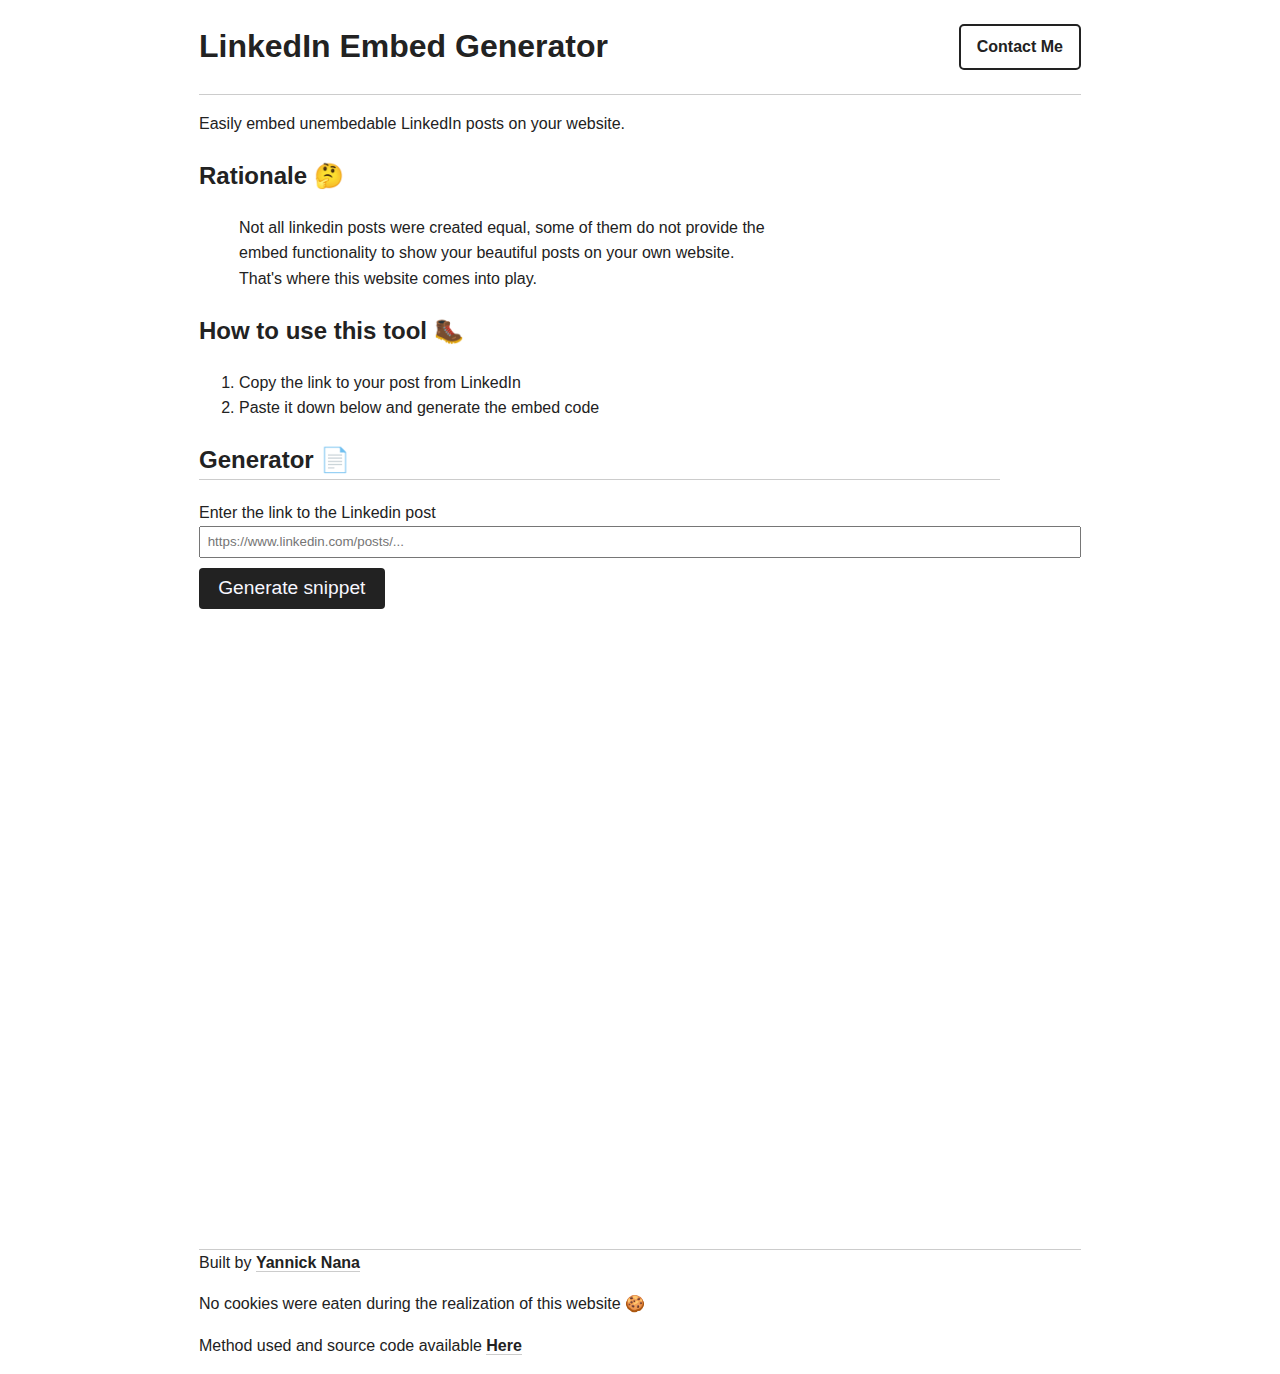
==== index.html @ 35b77dbe "feat: self host fonts" ====
<!DOCTYPE html><html lang="en"><head>
  <meta charset="UTF-8">
  <meta http-equiv="X-UA-Compatible" content="IE=edge">
  <meta name="viewport" content="width=device-width, initial-scale=1.0">
  <title>LinkedIn Embed Generator</title>
  <link rel="manifest" href="manifest.json">
  <meta name="description" content="Easily embed LinkedIn posts on your websites">
  


  <meta property="og:image" content="https://linkedin-embed.netlify.app/images/thumbnail.png">
  <meta property="og:type" content="website">
  <meta property="og:url" content="https://linkedin-embed.netlify.app">
  <meta property="og:title" content="LinkeIn Embed Generator">
  <meta property="og:description" content="Easily embed LinkedIn posts on your websites">
  <!-- Twitter _ Image size: 1200x630 -->
  <meta name="twitter:image" content="https://linkedin-embed.netlify.app/images/thumbnail.png">
  <meta name="twitter:card" content="summary_large_image">
  <meta name="twitter:site" content="@nelioyann">
  <meta name="twitter:creator" content="@nelioyann">
  <meta name="twitter:text:title" content="LinkeIn Embed Generator">

  <link rel="stylesheet" href="styles/main.css">
<link rel="icon" type="image/png" sizes="196x196" href="images/icons/favicon-196.png">

<link rel="apple-touch-icon" href="images/icons/apple-icon-180.png">

<meta name="apple-mobile-web-app-capable" content="yes">

<link rel="apple-touch-startup-image" href="images/icons/apple-splash-2048-2732.jpg" media="(device-width: 1024px) and (device-height: 1366px) and (-webkit-device-pixel-ratio: 2) and (orientation: portrait)">
<link rel="apple-touch-startup-image" href="images/icons/apple-splash-2732-2048.jpg" media="(device-width: 1024px) and (device-height: 1366px) and (-webkit-device-pixel-ratio: 2) and (orientation: landscape)">
<link rel="apple-touch-startup-image" href="images/icons/apple-splash-1668-2388.jpg" media="(device-width: 834px) and (device-height: 1194px) and (-webkit-device-pixel-ratio: 2) and (orientation: portrait)">
<link rel="apple-touch-startup-image" href="images/icons/apple-splash-2388-1668.jpg" media="(device-width: 834px) and (device-height: 1194px) and (-webkit-device-pixel-ratio: 2) and (orientation: landscape)">
<link rel="apple-touch-startup-image" href="images/icons/apple-splash-1536-2048.jpg" media="(device-width: 768px) and (device-height: 1024px) and (-webkit-device-pixel-ratio: 2) and (orientation: portrait)">
<link rel="apple-touch-startup-image" href="images/icons/apple-splash-2048-1536.jpg" media="(device-width: 768px) and (device-height: 1024px) and (-webkit-device-pixel-ratio: 2) and (orientation: landscape)">
<link rel="apple-touch-startup-image" href="images/icons/apple-splash-1668-2224.jpg" media="(device-width: 834px) and (device-height: 1112px) and (-webkit-device-pixel-ratio: 2) and (orientation: portrait)">
<link rel="apple-touch-startup-image" href="images/icons/apple-splash-2224-1668.jpg" media="(device-width: 834px) and (device-height: 1112px) and (-webkit-device-pixel-ratio: 2) and (orientation: landscape)">
<link rel="apple-touch-startup-image" href="images/icons/apple-splash-1620-2160.jpg" media="(device-width: 810px) and (device-height: 1080px) and (-webkit-device-pixel-ratio: 2) and (orientation: portrait)">
<link rel="apple-touch-startup-image" href="images/icons/apple-splash-2160-1620.jpg" media="(device-width: 810px) and (device-height: 1080px) and (-webkit-device-pixel-ratio: 2) and (orientation: landscape)">
<link rel="apple-touch-startup-image" href="images/icons/apple-splash-1284-2778.jpg" media="(device-width: 428px) and (device-height: 926px) and (-webkit-device-pixel-ratio: 3) and (orientation: portrait)">
<link rel="apple-touch-startup-image" href="images/icons/apple-splash-2778-1284.jpg" media="(device-width: 428px) and (device-height: 926px) and (-webkit-device-pixel-ratio: 3) and (orientation: landscape)">
<link rel="apple-touch-startup-image" href="images/icons/apple-splash-1170-2532.jpg" media="(device-width: 390px) and (device-height: 844px) and (-webkit-device-pixel-ratio: 3) and (orientation: portrait)">
<link rel="apple-touch-startup-image" href="images/icons/apple-splash-2532-1170.jpg" media="(device-width: 390px) and (device-height: 844px) and (-webkit-device-pixel-ratio: 3) and (orientation: landscape)">
<link rel="apple-touch-startup-image" href="images/icons/apple-splash-1125-2436.jpg" media="(device-width: 375px) and (device-height: 812px) and (-webkit-device-pixel-ratio: 3) and (orientation: portrait)">
<link rel="apple-touch-startup-image" href="images/icons/apple-splash-2436-1125.jpg" media="(device-width: 375px) and (device-height: 812px) and (-webkit-device-pixel-ratio: 3) and (orientation: landscape)">
<link rel="apple-touch-startup-image" href="images/icons/apple-splash-1242-2688.jpg" media="(device-width: 414px) and (device-height: 896px) and (-webkit-device-pixel-ratio: 3) and (orientation: portrait)">
<link rel="apple-touch-startup-image" href="images/icons/apple-splash-2688-1242.jpg" media="(device-width: 414px) and (device-height: 896px) and (-webkit-device-pixel-ratio: 3) and (orientation: landscape)">
<link rel="apple-touch-startup-image" href="images/icons/apple-splash-828-1792.jpg" media="(device-width: 414px) and (device-height: 896px) and (-webkit-device-pixel-ratio: 2) and (orientation: portrait)">
<link rel="apple-touch-startup-image" href="images/icons/apple-splash-1792-828.jpg" media="(device-width: 414px) and (device-height: 896px) and (-webkit-device-pixel-ratio: 2) and (orientation: landscape)">
<link rel="apple-touch-startup-image" href="images/icons/apple-splash-1242-2208.jpg" media="(device-width: 414px) and (device-height: 736px) and (-webkit-device-pixel-ratio: 3) and (orientation: portrait)">
<link rel="apple-touch-startup-image" href="images/icons/apple-splash-2208-1242.jpg" media="(device-width: 414px) and (device-height: 736px) and (-webkit-device-pixel-ratio: 3) and (orientation: landscape)">
<link rel="apple-touch-startup-image" href="images/icons/apple-splash-750-1334.jpg" media="(device-width: 375px) and (device-height: 667px) and (-webkit-device-pixel-ratio: 2) and (orientation: portrait)">
<link rel="apple-touch-startup-image" href="images/icons/apple-splash-1334-750.jpg" media="(device-width: 375px) and (device-height: 667px) and (-webkit-device-pixel-ratio: 2) and (orientation: landscape)">
<link rel="apple-touch-startup-image" href="images/icons/apple-splash-640-1136.jpg" media="(device-width: 320px) and (device-height: 568px) and (-webkit-device-pixel-ratio: 2) and (orientation: portrait)">
<link rel="apple-touch-startup-image" href="images/icons/apple-splash-1136-640.jpg" media="(device-width: 320px) and (device-height: 568px) and (-webkit-device-pixel-ratio: 2) and (orientation: landscape)">

</head>

<body>
  <header class="border-b flex flex-jc-sb flex-ai-c">
    <h1>LinkedIn Embed Generator</h1>
    <a href="https://www.yannicknana.fr/#contact" target="_blank" rel="noopener">Contact Me</a>
  </header>
  <p>Easily embed unembedable LinkedIn posts on your website.</p>
  <h2>Rationale 🤔 </h2>
  <blockquote>
    <p>Not all linkedin posts were created equal, some of them do not provide the embed functionality to show your beautiful posts on your own website. That's where this website comes into play. </p>
  </blockquote>
  <h2>How to use this tool 🥾</h2>
  <ol>
    <li>Copy the link to your post from LinkedIn</li>
    <li>Paste it down below and generate the embed code</li>
  </ol>
  <main>
    <form class="generator">
      <h2 class="border-b">Generator 📄</h2>
      <label class="flex flex-d-c" for="">
        <span>Enter the link to the Linkedin post</span>
        <input required="" placeholder="https://www.linkedin.com/posts/..." class="generator_input" type="url">
      </label>
      <button>Generate snippet</button>
    </form>
    <div class="generated hidden">
      <div class="code_wrapper">
        <h2 class="border-b">Embed code</h2>
        <p>Copy and insert this code on your website </p>
        <div class="code_container">
          <pre class="code"></pre>
        </div>
        <button class="copier">Copy the code</button>
      </div>
      <div class="preview_wrapper">
        <h2 class="border-b">Preview </h2>
        <p>This a preview of your embed. An adblocker might prevent the display of a preview.</p>
        <div class="preview"></div>
      </div>

    </div>
  </main>
  <footer class="border-t">
    <span>Built by
      <a class="border-b" rel="noopener" target="_blank" href="https://yannicknana.fr">Yannick Nana</a>
      
    </span>
    <p>No cookies were eaten during the realization of this website 🍪</p>
    <p>Method used and source code available 
      <a class="border-b" rel="noopener" target="_blank" href="https://github.com/nelioyann/linkedIn-embed-generator">Here</a>
    </p>
  </footer>
  <script src="./script.js"></script>


</body></html>
---- styles/main.css ----
:root {
  --clr-primary: #ee6352;
  --clr-secondary: #d16e8d;
  --clr-accent: #F7F7FF;
  --clr-gradient: linear-gradient(-90deg, var(--clr-primary), var(--clr-secondary));
  --ff-title: bungee, sans-serif;
  --ff-body: canada-type-gibson, sans-serif;
  --fw-body: 300;
  --fw-bold: 800;
  --fw-title: 400;
  --fw-number: 800;
}

.flex {
  display: -webkit-box;
  display: -ms-flexbox;
  display: flex;
}

.flex-jc-c {
  -webkit-box-pack: center;
      -ms-flex-pack: center;
          justify-content: center;
}

.flex-jc-sb {
  -webkit-box-pack: justify;
      -ms-flex-pack: justify;
          justify-content: space-between;
}

.flex-ai-c {
  -webkit-box-align: center;
      -ms-flex-align: center;
          align-items: center;
}

.flex-d-c {
  -webkit-box-orient: vertical;
  -webkit-box-direction: normal;
      -ms-flex-direction: column;
          flex-direction: column;
}

.grid {
  display: -ms-grid;
  display: grid;
  -ms-grid-columns: 1fr;
      grid-template-columns: 1fr;
}

.grid .span-12 {
  grid-column: span 12;
}

.grid .span-6 {
  grid-column: span 6;
}

.gap {
  gap: 1em;
}

@media screen and (max-width: 43em) {
  .hide-for-mobile {
    display: none;
  }
}

@media screen and (min-width: 82em) {
  .hide-for-desktop {
    display: none;
  }
}

*, *::before, *::after {
  -webkit-box-sizing: border-box;
          box-sizing: border-box;
}

html, body {
  font-size: 100%;
  margin: 0 auto;
  padding: 0 1em;
  min-height: 100vh;
}

body {
  line-height: 1.6;
  overflow-x: hidden;
  font-family: "Open Sans", sans-serif;
  max-width: 914px;
}

img {
  max-width: 100%;
}

h1, h2, h3, p {
  max-width: 60ch;
}

.border-b {
  border-bottom-color: #cccccc;
  border-bottom-style: solid;
  border-bottom-width: 1px;
}

.border-t {
  border-top-color: #cccccc;
  border-top-style: solid;
  border-top-width: 1px;
}

.theme-light {
  background-color: #cccccc;
  color: #222;
}

.theme-dark {
  background-color: #222;
  color: #cccccc;
}

a {
  text-decoration: none;
  color: inherit;
  font-weight: bold;
  -webkit-transition: all 300ms;
  transition: all 300ms;
}

a:active {
  opacity: 0.5;
}

a:hover {
  -webkit-transform: translateY(-5px);
          transform: translateY(-5px);
}

aside {
  display: none;
}

body {
  min-height: 100vh;
  color: #222;
}

::-webkit-scrollbar {
  width: 10px;
}

/* Track */
::-webkit-scrollbar-track {
  background: #ceceff;
}

/* Handle */
::-webkit-scrollbar-thumb {
  background: #222;
  border-radius: 5px;
}

/* Handle on hover */
::-webkit-scrollbar-thumb:hover {
  background: #484848;
}

header {
  text-align: center;
}

@media screen and (max-width: 62em) {
  header {
    -webkit-box-orient: vertical;
    -webkit-box-direction: normal;
        -ms-flex-direction: column;
            flex-direction: column;
    -webkit-box-align: start;
        -ms-flex-align: start;
            align-items: flex-start;
    padding: 1em 0;
  }
}

header a {
  background-color: transparent;
  border: 2px solid #222;
  color: #222;
  border-radius: 5px;
  padding: 0.5em 1em;
}

.generated {
  min-height: 70vh;
  display: -webkit-box;
  display: -ms-flexbox;
  display: flex;
  gap: 1em;
  -ms-grid-columns: 1fr 1fr;
      grid-template-columns: 1fr 1fr;
  -webkit-transform: translateX(0px);
          transform: translateX(0px);
  -webkit-transition: all 300ms;
  transition: all 300ms;
}

@media screen and (max-width: 62em) {
  .generated {
    display: block;
  }
}

.generated.hidden {
  pointer-events: none;
  -webkit-transform: translateY(-100px);
          transform: translateY(-100px);
  opacity: 0;
}

.generator_input {
  padding: 0.5em;
}

.code_container {
  overflow-x: auto;
  padding: 0.5em;
  border-radius: 8px;
  -webkit-box-shadow: 0 1px 3px rgba(0, 0, 0, 0.12), 0 1px 2px rgba(0, 0, 0, 0.24);
          box-shadow: 0 1px 3px rgba(0, 0, 0, 0.12), 0 1px 2px rgba(0, 0, 0, 0.24);
}

.code {
  font-size: smaller;
}

button {
  outline: none;
  background-color: #222;
  border: none;
  color: #F7F7FF;
  padding: 0.5em 1em;
  margin: 0.5em 0;
  border-radius: 4px;
  cursor: pointer;
  font-size: 1.2em;
}

iframe {
  height: 400px;
  width: clamp(300px, 25vw, 600px);
  border-radius: 5px;
  -webkit-box-shadow: 0 1px 3px rgba(0, 0, 0, 0.12), 0 1px 2px rgba(0, 0, 0, 0.24);
          box-shadow: 0 1px 3px rgba(0, 0, 0, 0.12), 0 1px 2px rgba(0, 0, 0, 0.24);
}
/*# sourceMappingURL=main.css.map */
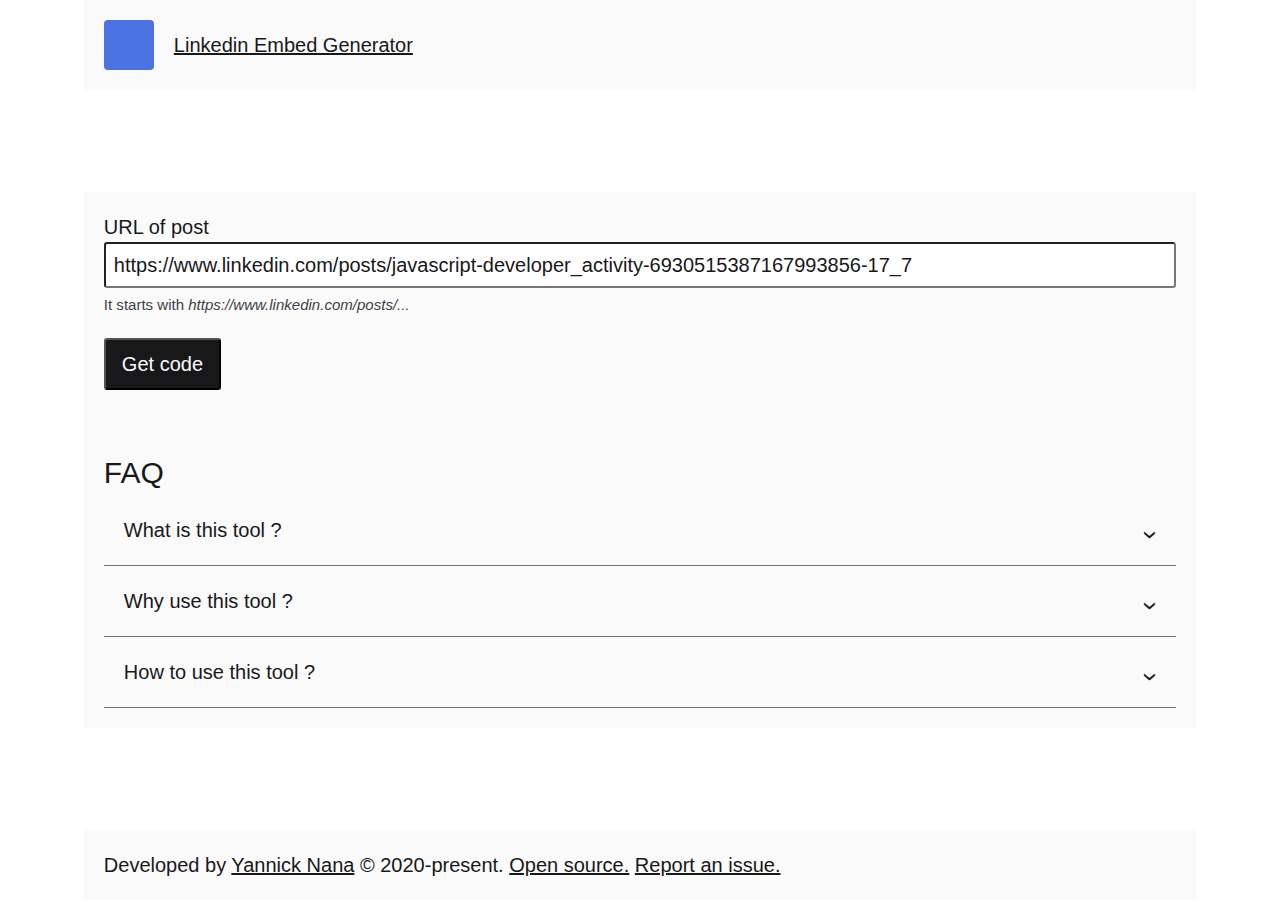
==== commit 2db510e3: "feat: Breaking changes" ====
--- a/index.html
+++ b/index.html
@@ -1,18 +1,23 @@
-<!DOCTYPE html><html lang="en"><head>
+<!DOCTYPE html>
+<html lang="en">
+
+<head>
   <meta charset="UTF-8">
   <meta http-equiv="X-UA-Compatible" content="IE=edge">
   <meta name="viewport" content="width=device-width, initial-scale=1.0">
   <title>LinkedIn Embed Generator</title>
   <link rel="manifest" href="manifest.json">
-  <meta name="description" content="Easily embed LinkedIn posts on your websites">
-  
+  <meta name="description"
+    content="Linkedin Embed Generator is an application that allows you to generate an embed code for your Linkedin posts. To do this simply type in your post URL and the application will automatically generate the embed code.">
+
 
 
   <meta property="og:image" content="https://linkedin-embed.netlify.app/images/thumbnail.png">
   <meta property="og:type" content="website">
   <meta property="og:url" content="https://linkedin-embed.netlify.app">
   <meta property="og:title" content="LinkeIn Embed Generator">
-  <meta property="og:description" content="Easily embed LinkedIn posts on your websites">
+  <meta property="og:description"
+    content="Linkedin Embed Generator is an application that allows you to generate an embed code for your Linkedin posts. To do this simply type in your post URL and the application will automatically generate the embed code.">
   <!-- Twitter _ Image size: 1200x630 -->
   <meta name="twitter:image" content="https://linkedin-embed.netlify.app/images/thumbnail.png">
   <meta name="twitter:card" content="summary_large_image">
@@ -20,94 +25,119 @@
   <meta name="twitter:creator" content="@nelioyann">
   <meta name="twitter:text:title" content="LinkeIn Embed Generator">
 
-  <link rel="stylesheet" href="styles/main.css">
-<link rel="icon" type="image/png" sizes="196x196" href="images/icons/favicon-196.png">
+  <link rel="stylesheet" href="styles/style.css">
+  <link rel="icon" type="image/png" sizes="196x196" href="images/icons/favicon-196.png">
 
-<link rel="apple-touch-icon" href="images/icons/apple-icon-180.png">
+  <link rel="apple-touch-icon" href="images/icons/apple-icon-180.png">
 
-<meta name="apple-mobile-web-app-capable" content="yes">
+  <meta name="apple-mobile-web-app-capable" content="yes">
 
-<link rel="apple-touch-startup-image" href="images/icons/apple-splash-2048-2732.jpg" media="(device-width: 1024px) and (device-height: 1366px) and (-webkit-device-pixel-ratio: 2) and (orientation: portrait)">
-<link rel="apple-touch-startup-image" href="images/icons/apple-splash-2732-2048.jpg" media="(device-width: 1024px) and (device-height: 1366px) and (-webkit-device-pixel-ratio: 2) and (orientation: landscape)">
-<link rel="apple-touch-startup-image" href="images/icons/apple-splash-1668-2388.jpg" media="(device-width: 834px) and (device-height: 1194px) and (-webkit-device-pixel-ratio: 2) and (orientation: portrait)">
-<link rel="apple-touch-startup-image" href="images/icons/apple-splash-2388-1668.jpg" media="(device-width: 834px) and (device-height: 1194px) and (-webkit-device-pixel-ratio: 2) and (orientation: landscape)">
-<link rel="apple-touch-startup-image" href="images/icons/apple-splash-1536-2048.jpg" media="(device-width: 768px) and (device-height: 1024px) and (-webkit-device-pixel-ratio: 2) and (orientation: portrait)">
-<link rel="apple-touch-startup-image" href="images/icons/apple-splash-2048-1536.jpg" media="(device-width: 768px) and (device-height: 1024px) and (-webkit-device-pixel-ratio: 2) and (orientation: landscape)">
-<link rel="apple-touch-startup-image" href="images/icons/apple-splash-1668-2224.jpg" media="(device-width: 834px) and (device-height: 1112px) and (-webkit-device-pixel-ratio: 2) and (orientation: portrait)">
-<link rel="apple-touch-startup-image" href="images/icons/apple-splash-2224-1668.jpg" media="(device-width: 834px) and (device-height: 1112px) and (-webkit-device-pixel-ratio: 2) and (orientation: landscape)">
-<link rel="apple-touch-startup-image" href="images/icons/apple-splash-1620-2160.jpg" media="(device-width: 810px) and (device-height: 1080px) and (-webkit-device-pixel-ratio: 2) and (orientation: portrait)">
-<link rel="apple-touch-startup-image" href="images/icons/apple-splash-2160-1620.jpg" media="(device-width: 810px) and (device-height: 1080px) and (-webkit-device-pixel-ratio: 2) and (orientation: landscape)">
-<link rel="apple-touch-startup-image" href="images/icons/apple-splash-1284-2778.jpg" media="(device-width: 428px) and (device-height: 926px) and (-webkit-device-pixel-ratio: 3) and (orientation: portrait)">
-<link rel="apple-touch-startup-image" href="images/icons/apple-splash-2778-1284.jpg" media="(device-width: 428px) and (device-height: 926px) and (-webkit-device-pixel-ratio: 3) and (orientation: landscape)">
-<link rel="apple-touch-startup-image" href="images/icons/apple-splash-1170-2532.jpg" media="(device-width: 390px) and (device-height: 844px) and (-webkit-device-pixel-ratio: 3) and (orientation: portrait)">
-<link rel="apple-touch-startup-image" href="images/icons/apple-splash-2532-1170.jpg" media="(device-width: 390px) and (device-height: 844px) and (-webkit-device-pixel-ratio: 3) and (orientation: landscape)">
-<link rel="apple-touch-startup-image" href="images/icons/apple-splash-1125-2436.jpg" media="(device-width: 375px) and (device-height: 812px) and (-webkit-device-pixel-ratio: 3) and (orientation: portrait)">
-<link rel="apple-touch-startup-image" href="images/icons/apple-splash-2436-1125.jpg" media="(device-width: 375px) and (device-height: 812px) and (-webkit-device-pixel-ratio: 3) and (orientation: landscape)">
-<link rel="apple-touch-startup-image" href="images/icons/apple-splash-1242-2688.jpg" media="(device-width: 414px) and (device-height: 896px) and (-webkit-device-pixel-ratio: 3) and (orientation: portrait)">
-<link rel="apple-touch-startup-image" href="images/icons/apple-splash-2688-1242.jpg" media="(device-width: 414px) and (device-height: 896px) and (-webkit-device-pixel-ratio: 3) and (orientation: landscape)">
-<link rel="apple-touch-startup-image" href="images/icons/apple-splash-828-1792.jpg" media="(device-width: 414px) and (device-height: 896px) and (-webkit-device-pixel-ratio: 2) and (orientation: portrait)">
-<link rel="apple-touch-startup-image" href="images/icons/apple-splash-1792-828.jpg" media="(device-width: 414px) and (device-height: 896px) and (-webkit-device-pixel-ratio: 2) and (orientation: landscape)">
-<link rel="apple-touch-startup-image" href="images/icons/apple-splash-1242-2208.jpg" media="(device-width: 414px) and (device-height: 736px) and (-webkit-device-pixel-ratio: 3) and (orientation: portrait)">
-<link rel="apple-touch-startup-image" href="images/icons/apple-splash-2208-1242.jpg" media="(device-width: 414px) and (device-height: 736px) and (-webkit-device-pixel-ratio: 3) and (orientation: landscape)">
-<link rel="apple-touch-startup-image" href="images/icons/apple-splash-750-1334.jpg" media="(device-width: 375px) and (device-height: 667px) and (-webkit-device-pixel-ratio: 2) and (orientation: portrait)">
-<link rel="apple-touch-startup-image" href="images/icons/apple-splash-1334-750.jpg" media="(device-width: 375px) and (device-height: 667px) and (-webkit-device-pixel-ratio: 2) and (orientation: landscape)">
-<link rel="apple-touch-startup-image" href="images/icons/apple-splash-640-1136.jpg" media="(device-width: 320px) and (device-height: 568px) and (-webkit-device-pixel-ratio: 2) and (orientation: portrait)">
-<link rel="apple-touch-startup-image" href="images/icons/apple-splash-1136-640.jpg" media="(device-width: 320px) and (device-height: 568px) and (-webkit-device-pixel-ratio: 2) and (orientation: landscape)">
 
 </head>
 
-<body>
-  <header class="border-b flex flex-jc-sb flex-ai-c">
-    <h1>LinkedIn Embed Generator</h1>
-    <a href="https://www.yannicknana.fr/#contact" target="_blank" rel="noopener">Contact Me</a>
+<body data-layout="center cover" data-layout-props="noPad" style="--border-width: 0;">
+  <header data-layout="box">
+    <a data-layout="cluster" href="/">
+      <svg width="50" height="50" viewBox="0 0 50 50" fill="none" xmlns="http://www.w3.org/2000/svg">
+        <rect width="50" height="50" rx="4" fill="#4B72E3" />
+      </svg>
+      Linkedin Embed Generator
+    </a>
+
   </header>
-  <p>Easily embed unembedable LinkedIn posts on your website.</p>
-  <h2>Rationale 🤔 </h2>
-  <blockquote>
-    <p>Not all linkedin posts were created equal, some of them do not provide the embed functionality to show your beautiful posts on your own website. That's where this website comes into play. </p>
-  </blockquote>
-  <h2>How to use this tool 🥾</h2>
-  <ol>
-    <li>Copy the link to your post from LinkedIn</li>
-    <li>Paste it down below and generate the embed code</li>
-  </ol>
-  <main>
-    <form class="generator">
-      <h2 class="border-b">Generator 📄</h2>
-      <label class="flex flex-d-c" for="">
-        <span>Enter the link to the Linkedin post</span>
-        <input required="" placeholder="https://www.linkedin.com/posts/..." class="generator_input" type="url">
-      </label>
-      <button>Generate snippet</button>
+  <main data-layout="stack box" data-layout-props="centered" style="--space: var(--space-xl);">
+    <form class="generator" data-layout="stack" method="post" style="--space: var(--space-s);">
+      <div data-field>
+        <label for="url" data-layout="stack" style="--space: inherit;">
+          URL of post
+        </label>
+        <input data-field-input required="" id="url" name="url"
+          value="https://www.linkedin.com/posts/javascript-developer_activity-6930515387167993856-17_7"
+          class="generator_input" type="url">
+        <small data-field-hint>It starts with <i>https://www.linkedin.com/posts/...</i></small>
+      </div>
+      <button data-variant="primary" type="submit">Get code</button>
     </form>
-    <div class="generated hidden">
-      <div class="code_wrapper">
-        <h2 class="border-b">Embed code</h2>
-        <p>Copy and insert this code on your website </p>
-        <div class="code_container">
-          <pre class="code"></pre>
-        </div>
-        <button class="copier">Copy the code</button>
+    <div data-accordion>
+      <h2>FAQ</h2>
+      <div>
+        <details>
+          <summary>
+            What is this tool ?
+          </summary>
+          <p>LinkedIn Embedded Viewer is a tool to make your pre posted content on Linkedin visible on your website by
+            simply
+            generating an embed code.</p>
+        </details>
+        <details>
+          <summary>Why use this tool ? </summary>
+          <p>As you are probably aware, LinkedIn already provides embed snippets. Still, not all linkedin posts provide
+            code to add them to websites but technically it is feasible.
+            This app comes into play for such posts. Utilizing the LinkedIn pattern, it generates a snippet that that
+            you
+            can paste into your website.
+          </p>
+        </details>
+        <details>
+          <summary>How to use this tool ?</summary>
+          <ol>
+            <li>Get the URL link of your post.</li>
+            <li>Paste it in the field below then generate code.</li>
+            <li>Copy and paste the generated code on your website. And see the magic happen ✨</li>
+          </ol>
+        </details>
       </div>
-      <div class="preview_wrapper">
-        <h2 class="border-b">Preview </h2>
-        <p>This a preview of your embed. An adblocker might prevent the display of a preview.</p>
-        <div class="preview"></div>
-      </div>
+    </div>
 
-    </div>
+
+    <dialog id="dialog">
+      <form method="dialog" style="--min-height: 25rem; --border-width: 0rem; --space: var(--space-s);"
+        data-layout="cover stack" data-layout-props="noPad" class="generated hidden">
+        <header data-layout="box cluster" data-layout-props="invert">
+          <h2>Result</h2>
+          <button class="box" type="submit">
+            <span>X</span>
+          </button>
+        </header>
+        <article data-layout="box stack" data-layout-props="centered" class="code_wrapper">
+          <div>
+            <h3>Generated code</h3>
+            <p>Place this code wherever you want the post to appear on your page.</p>
+            <code style="--space: 0.15rem;" class="code_container">
+              <pre  class="code">Empty</pre>
+            </code>
+          </div>
+          <div data-revealable="visible:false" style="--safe-height: 20rem;" class="preview_wrapper">
+            <h3>Preview</h3>
+            <p>This code will look like this</p>
+            <div style="--space: 0.15rem;" data-layout="box" class="preview">
+              <span>⚠ If the preview does not adblocker might prevent the display of a preview.</span>
+            </div>
+          </div>
+        </article>
+        <footer data-layout="box cluster" data-layout-props="invert">
+          <button autofocus type="button" data-variant="primary" class="copier">Copy code</button>
+          <button autofocus type="button" class="previewer">Preview the result</button>
+        </footer>
+      </form>
+    </dialog>
+
   </main>
-  <footer class="border-t">
-    <span>Built by
-      <a class="border-b" rel="noopener" target="_blank" href="https://yannicknana.fr">Yannick Nana</a>
-      
+  <footer data-layout="box">
+    <span>Developed by
+      <a rel="noopener" target="_blank" href="https://yannicknana.fr">Yannick Nana</a>
+      &copy; 2020-present.
     </span>
-    <p>No cookies were eaten during the realization of this website 🍪</p>
-    <p>Method used and source code available 
-      <a class="border-b" rel="noopener" target="_blank" href="https://github.com/nelioyann/linkedIn-embed-generator">Here</a>
-    </p>
+    <span>
+      <a rel="noopener" alt="Github repo" target="_blank"
+        href="https://github.com/nelioyann/linkedIn-embed-generator">Open source.</a>
+    </span>
+    <span>
+      <a rel="noopener" alt="Report an issue" target="_blank" href="https://yannicknana.fr/#contact">Report an
+        issue.</a>
+    </span>
   </footer>
   <script src="./script.js"></script>
+</body>
 
-
-</body></html>+</html>--- a/styles/style.css
+++ b/styles/style.css
@@ -0,0 +1,1467 @@
+/*=============================================
+=            RESETS from Josh Comeau           =
+=============================================*/
+
+/*
+  1. Use a more-intuitive box-sizing model.
+*/
+*,
+*::before,
+*::after {
+  box-sizing: border-box;
+}
+/*
+  2. Remove default margin
+*/
+* {
+  margin: 0;
+}
+/*
+  3. Allow percentage-based heights in the application
+*/
+html,
+body {
+  height: 100%;
+}
+/*
+  Typographic tweaks!
+  4. Add accessible line-height
+  5. Improve text rendering
+*/
+body {
+  line-height: 1.5;
+  -webkit-font-smoothing: antialiased;
+}
+/*
+  6. Improve media defaults
+*/
+img,
+picture,
+video,
+canvas,
+svg {
+  display: block;
+  max-width: 100%;
+}
+/*
+  7. Remove built-in form typography styles
+*/
+input,
+button,
+textarea,
+select {
+  font: inherit;
+}
+/*
+  8. Avoid text overflows
+*/
+p,
+h1,
+h2,
+h3,
+h4,
+h5,
+h6 {
+  overflow-wrap: break-word;
+}
+/*=====  End of RESETS by Josh Comeau  ======*/
+
+
+
+
+/*=============================================
+=            LAYOUT UTILITIES            =
+=============================================*/
+:root {
+  
+  /*----------  UTOPIA FLUID SCALE  ----------*/
+  
+  
+  /* @link https://utopia.fyi/type/calculator?c=320,16,1.125,1200,20,1.333,6,1,&s=0.75|0.5|0.25,1.5|2|3|4|6,s-l */
+  --step--1: clamp(0.89rem, calc(0.87rem + 0.09vw), 0.94rem);
+  --step-0: clamp(1.00rem, calc(0.91rem + 0.45vw), 1.25rem);
+  --step-1: clamp(1.13rem, calc(0.93rem + 0.98vw), 1.67rem);
+  --step-2: clamp(1.27rem, calc(0.92rem + 1.74vw), 2.22rem);
+  --step-3: clamp(1.42rem, calc(0.86rem + 2.79vw), 2.96rem);
+  --step-4: clamp(1.60rem, calc(0.75rem + 4.26vw), 3.95rem);
+  --step-5: clamp(1.80rem, calc(0.54rem + 6.29vw), 5.26rem);
+  --step-6: clamp(2.03rem, calc(0.21rem + 9.06vw), 7.01rem);
+
+  /* @link https://utopia.fyi/space/calculator?c=320,16,1.125,1200,20,1.333,6,1,&s=0.75,1.5|2|3|3,m-2xl */
+  --space-xs: clamp(0.75rem, calc(0.68rem + 0.34vw), 0.94rem);
+  --space-s: clamp(1.00rem, calc(0.91rem + 0.45vw), 1.25rem);
+  --space-m: clamp(1.50rem, calc(1.36rem + 0.68vw), 1.88rem);
+  --space-l: clamp(2.00rem, calc(1.82rem + 0.91vw), 2.50rem);
+  --space-xl: clamp(3.00rem, calc(2.73rem + 1.36vw), 3.75rem);
+  --space-2xl: clamp(3.00rem, calc(2.73rem + 1.36vw), 3.75rem);
+  /* One-up pairs */
+  --space-xs-s: clamp(0.75rem, calc(0.57rem + 0.91vw), 1.25rem);
+  --space-s-m: clamp(1.00rem, calc(0.68rem + 1.59vw), 1.88rem);
+  --space-m-l: clamp(1.50rem, calc(1.14rem + 1.82vw), 2.50rem);
+  --space-l-xl: clamp(2.00rem, calc(1.36rem + 3.18vw), 3.75rem);
+  --space-xl-2xl: clamp(3.00rem, calc(2.73rem + 1.36vw), 3.75rem);
+  /* Custom pairs */
+  --space-m-2xl: clamp(1.50rem, calc(0.68rem + 4.09vw), 3.75rem);
+
+  /* --space: 1rem; */
+  /* --padding: 1rem; */
+  --min-height: 90vh;
+  --measure: 100ch;
+
+  --border-thin: 1px;
+  --border-width: var(--border-thin);
+
+  --gray-50: #fafafa;
+  --gray-100: #f4f4f5;
+  --gray-200: #e4e4e7;
+  --gray-300: #d4d4d8;
+  --gray-400: #a1a1aa;
+  --gray-500: #71717a;
+  --gray-600: #52525b;
+  --gray-700: #3f3f46;
+  --gray-800: #27272a;
+  --gray-900: #18181b;
+
+  --color-focus: var(--gray-300);
+  --color-focus-shadow: var(--gray-300);
+}
+
+/*----------  Box Layout  ----------*/
+[data-layout~="box"] {
+  --color-light: var(--gray-50);
+  --color-dark: var(--gray-900);
+  display: block;
+  padding: var(--padding, var(--space-s));
+  border: var(--border-width) solid;
+  outline: var(--border-width) transparent;
+  outline-offset: calc(var(--border-width) * -1);
+  color: var(--color-dark);
+  background-color: var(--color-light);
+}
+/* [data-layout~="box"] * {
+  color: inherit;
+} */
+[data-layout~="box"][data-layout-props~="invert"] {
+  filter: invert(100%);
+}
+
+/*----------  Center Layout TODO:  ----------*/
+
+[data-layout~="center"] {
+  box-sizing: content-box;
+  max-width: var(--measure);
+  margin-left: auto;
+  margin-right: auto;
+  padding-left: var(--padding, var(--space-s));
+  padding-right: var(--padding, var(--space-s));
+}
+[data-layout~="center"][data-layout-props~="andText"] {
+  text-align: center;
+}
+/* Allows centering of a child element */
+[data-layout~="center"][data-layout-props~="intrinsic"] {
+  display: flex;
+  flex-direction: column;
+  align-items: center;
+}
+
+/*----------  Stack Layout  ----------*/
+[data-layout~="stack"] {
+  display: flex;
+  flex-direction: column;
+}
+[data-layout~="stack"] > * {
+  margin-top: 0;
+  margin-bottom: 0;
+}
+[data-layout~="stack"] > :only-child {
+  height: 100%;
+}
+[data-layout~="stack"][data-layout-props~="recursive"] * + *,
+[data-layout~="stack"]:not([data-layout-props~="recursive"]) > * + *  {
+  margin-top: var(--space, 1em); /*Defaulting to 1em to take advatange of the current font size */
+}
+
+
+/*----------  Cover Layout FIXME: move noPad  ----------*/
+[data-layout~="cover"] {
+  display: flex;
+  flex-direction: column;
+  min-height: var(--min-height);
+  /* min-height: calc(var(--min-height) - var(--padding)); */
+
+  padding: var(--padding, var(--space-s));
+}
+[data-layout-props~="noPad"] {
+  padding: 0;
+}
+/* [data-layout~="cover"][data-layout-props~="noPad"] {
+  --padding: 0;
+} */
+[data-layout~="cover"] > * {
+  margin-top: var(--space);
+  margin-bottom: var(--space);
+}
+[data-layout~="cover"] > :first-child:not([data-layout-props~="centered"]) {
+  margin-top: 0;
+}
+[data-layout~="cover"] > :last-child:not([data-layout-props~="centered"]) {
+  margin-bottom: 0;
+}
+[data-layout~="cover"] > [data-layout-props~="centered"] {
+  margin-top: auto;
+  margin-bottom: auto;
+}
+
+/*----------  CLUSTER Layout ! works with wrapper  ----------*/
+[data-layout~="cluster"] {
+  display: flex;
+  flex-wrap: wrap;
+  gap: var(--gutter, var(--space-s));
+  justify-content: var(--horizontal-alignment, flex-start);
+  align-items: var(--vertical-alignment, center);
+}
+
+/*=====  End of LAYOUT UTILITIES  ======*/
+
+/*=============================================
+=            Customizations            =
+=============================================*/
+:root {
+  --color-primary: hsl(225, 73%, 59%);
+  --color-light: var(--gray-50);
+  --color-dark: var(--gray-900);
+
+  --color-text: var(--gray-600);
+  --color-heading: hsl(225deg, 15%, 15%);
+
+  --color-muted: var(--gray-100);
+  --color-muted-dark: var(--gray-200);
+  --border-radius: 0.2rem;
+
+  /* --safe-height: auto; */
+
+  --bezier-snappy: cubic-bezier(0.25, 0.46, 0.45, 0.94);
+  --bezier-swift: cubic-bezier(0.175, 0.885, 0.32, 1.275);
+}
+*,
+:after,
+:before {
+  color: inherit;
+}
+
+[data-field-input] {
+  min-height: 46px;
+  width: 100%;
+  border-radius: var(--border-radius);
+  padding-left: 0.5rem;
+  padding-right: 0.5rem;
+}
+small{
+  font-size: var(--step--1);
+  color: var(--gray-700);
+}
+button {
+  /* min-width: 250px; */
+  width: max-content;
+  border-radius: var(--border-radius);
+  min-height: 46px;
+  font-weight: 500;
+  line-height: 46px;
+  text-align: center;
+  cursor: pointer;
+  padding-left: 1rem;
+  padding-right: 1rem;
+  /* color: var(--color-dark); */
+
+
+  /* transition-property: all; */
+}
+button[data-variant="primary"] {
+  background-color: var(--color-dark);
+  color: var(--color-light);
+}
+input,
+button,
+a {
+  transition-duration: 0.3s;
+  transition-timing-function: var(--bezier-swift);
+  transition-property: background-color, color, border-color, box-shadow,
+    transform, outline-offset;
+}
+button:hover {
+  box-shadow: 0 2px 8px 0 rgb(34 35 40 / 30%);
+  /* background-color: var(--gray-700); */
+}
+:where(button, a):where(:not(:active)):focus-visible {
+  outline-offset: 5px;
+  /* box-shadow: 0 0 0 0.2rem var(--color-focus-shadow); */
+}
+body {
+  font-family: Verdana, Geneva, Tahoma, sans-serif;
+  font-size: var(--step-0);
+}
+h1 {
+  /* font-size: 1rem; */
+  font-weight: 600;
+}
+h2 {
+  font-weight: 400;
+}
+pre {
+  background: var(--gray-200);
+  border: 1px solid var(--gray-500);
+  border-radius: var(--border-radius);
+  padding: var(--space-s);
+  white-space: pre-wrap;
+  overflow: auto;
+}
+
+::-webkit-scrollbar {
+  width: 10px;
+}
+
+/* Track */
+::-webkit-scrollbar-track {
+  background: var(--gray-200);
+}
+
+/* Handle */
+::-webkit-scrollbar-thumb {
+  background: var(--gray-900);
+  border-radius: 5px;
+}
+
+/* Handle on hover */
+::-webkit-scrollbar-thumb:hover {
+  background: var(--gray-700);
+}
+
+[data-revealable] {
+  overflow: hidden;
+  transition: all 300ms var(--bezier-snappy);
+}
+
+[data-revealable][data-revealable="visible:true"] {
+  visibility: visible;
+  opacity: 1;
+  pointer-events: auto;
+  max-height: var(--safe-height, 30rem);
+}
+[data-revealable][data-revealable="visible:false"] {
+  visibility: hidden;
+  opacity: 0;
+  pointer-events: none;
+  max-height: 0;
+}
+/* [data-revealable="visible:false"] [data-revealable] {
+  pointer-events: none!important;
+  visibility: hidden!important;
+} */
+
+dialog {
+  display: block;
+  margin: auto !important;
+  padding: 0;
+  border-radius: var(--border-radius);
+  position: fixed;
+  inset: 0;
+  transition: opacity .3s var(--bezier-swift);
+  transform-origin: center center;
+  animation: slide-in-up 0.9s forwards var(--bezier-swift);
+}
+dialog:not([open]) {
+  pointer-events: none;
+  opacity: 0;
+  animation: slide-in-down 0.9s forwards var(--bezier-swift);
+}
+
+dialog:not([open]) *{
+  visibility: hidden;
+}
+dialog::backdrop {
+  backdrop-filter: blur(25px);
+  transition: backdrop-filter 0.6s ease;
+}
+dialog > form > header[data-layout~="cluster"] {
+  justify-content: space-between;
+}
+dialog > form > header button {
+  border-radius: 50%;
+  padding: 0.75ch;
+  aspect-ratio: 1;
+  flex-shrink: 0;
+  display: grid;
+  line-height: 0px;
+  place-items: center;
+  stroke: currentColor;
+  stroke-width: 3px;
+  min-width: 0px;
+}
+
+iframe {
+  min-height: var(--min-height, 20rem);
+  width: min(100%, 20rem);
+  pointer-events: none;
+}
+
+@keyframes slide-in-down {
+  to {
+    transform: translateY(-150%);
+  }
+}
+@keyframes slide-in-up {
+  from {
+    transform: translateY(-150%);
+  }
+}
+
+/* details{
+  transition: opacity 300ms;
+
+} */
+
+[data-accordion] summary{
+  padding: var(--space-s);
+  border-bottom: var(--border-thin) solid var(--gray-500);
+  position: relative;
+  /* font-weight: 600; */
+}
+[data-accordion] summary::after{
+  content: "\203A";
+  position: absolute;
+  right: var(--space-s);
+  font-size: var(--step-1);
+  transform-origin: center;
+  transform: rotate(90deg);
+  transition: transform .3s var(--bezier-snappy) 0.1s;
+  /* width: var(--space-s);
+  height: var(--space-s);
+  background-color: var(--color-dark); */
+}
+[data-accordion] details[open] > summary::after{
+  transform: rotate(-90deg);
+}
+[data-accordion] summary ~ *:not(summary){
+  padding-left: var(--space-l);
+  padding-top: var(--space-xs);
+  color: var(--gray-700);
+  font-size: var(--step--1);
+}
+details > summary::-webkit-details-marker,
+details > summary::marker{
+  content: "";
+}
+details > summary::-webkit-details-marker {
+  display: none;
+}
+details:not([open]) > :not(summary){
+  opacity: 0;
+  /* transform: scaleY(0); */
+  /* height: 0; */
+}
+
+summary{
+  cursor: pointer;
+}
+
+/*=====  End of Customizations  ======*/
+/* 
+@font-face {
+  font-family: Barlow Condensed;
+  src: url(/css/lib/fonts/barlowcondensed-bold.woff2) format("woff2"),
+    url(/css/lib/fonts/barlowcondensed-bold.woff) format("woff");
+  font-weight: 700;
+  font-style: normal;
+}
+:root {
+  --font-plain: Helvetica Neue, Helvetica, Arial, sans-serif;
+  --font-serif: Georgia, serif;
+  --font-special: Barlow Condensed, Helvetica, sans-serif;
+  --font-mono: Menlo, Courier, Courier New, Andale Mono, monospace;
+  --color-dark: #050505;
+  --color-darkish: #404040;
+  --color-lightish: #e6e6e6;
+  --color-light: #fafafa;
+  --color-mid: grey;
+  --ratio: 1.4;
+  --s-5: clamp(0.33rem, 0.39rem + -0.29vw, 0.18rem);
+  --s-4: clamp(0.41rem, 0.47rem + -0.31vw, 0.25rem);
+  --s-3: clamp(0.51rem, 0.57rem + -0.31vw, 0.35rem);
+  --s-2: clamp(0.64rem, 0.69rem + -0.27vw, 0.5rem);
+  --s-1: clamp(0.8rem, 0.84rem + -0.18vw, 0.71rem);
+  --s0: clamp(1rem, 1rem + 0vw, 1rem);
+  --s1: clamp(1.25rem, 1.19rem + 0.32vw, 1.41rem);
+  --s2: clamp(1.56rem, 1.39rem + 0.85vw, 2rem);
+  --s3: clamp(1.95rem, 1.61rem + 1.7vw, 2.83rem);
+  --s4: clamp(2.44rem, 1.83rem + 3.04vw, 4rem);
+  --s5: clamp(3.05rem, 2.04rem + 5.07vw, 5.65rem);
+  --measure: 65ch;
+  --line-height: var(--ratio);
+  --line-height-small: calc(0.8 * var(--ratio));
+  --border-thin: var(--s-5);
+  --border-thick: var(--s-2);
+  line-height: var(--ratio);
+  font-size: calc(0.333vw + 1em);
+  font-family: var(--font-plain);
+  background-color: var(--color-light);
+  color: var(--color-dark);
+}
+*,
+:after,
+:before {
+  box-sizing: border-box;
+  background-color: inherit;
+  font-family: inherit;
+  color: inherit;
+  overflow-wrap: break-word;
+  margin: 0;
+  padding: 0;
+  border: 0 solid;
+}
+[hidden] {
+  display: none;
+}
+[hidden] + * {
+  margin-top: 0 !important;
+}
+footer,
+header,
+main,
+nav {
+  display: block;
+}
+@media (prefers-reduced-motion: no-preference) {
+  html:focus-within {
+    scroll-behavior: smooth;
+  }
+}
+:focus {
+  outline: var(--border-thin) solid var(--color-mid);
+  outline-offset: var(--border-thin);
+}
+[tabindex="-1"]:focus,
+shrink-grow:focus {
+  outline: none;
+}
+.cta,
+button {
+  font-size: inherit;
+  font-weight: 700;
+  display: inline-block;
+  cursor: pointer;
+  line-height: 1.1;
+  font-family: var(--font-special);
+  color: var(--color-light);
+  background-color: var(--color-dark);
+  padding: 0.5em 1.5em 0.7em;
+  border-width: var(--border-thin);
+}
+button {
+  border-color: var(--color-dark);
+}
+.cta {
+  background-color: transparent;
+  color: var(--color-dark);
+}
+.cta--big {
+  display: block;
+  font-size: var(--s2);
+  text-align: center;
+  text-decoration: none;
+}
+.cta--big span {
+  text-decoration: underline;
+}
+[href="#main"] {
+  display: inline-block;
+  padding: var(--s-1);
+  color: var(--color-light);
+  background-color: var(--color-dark);
+  position: absolute;
+  top: -10rem;
+}
+[href="#main"]:focus {
+  position: absolute;
+  z-index: 1;
+  top: 0;
+  outline: none;
+}
+.docs-block-link {
+  display: block;
+}
+img {
+  width: 100%;
+}
+[role="figure"],
+figure {
+  text-align: center;
+}
+[role="figure"] img,
+figure img {
+  background-image: linear-gradient(var(--color-light), var(--color-light));
+}
+.figcaption,
+figcaption {
+  margin-top: var(--s-1);
+  font-size: var(--s-1);
+}
+.docs-icon {
+  width: 0.75em;
+  height: 0.75em;
+  stroke: currentColor;
+  stroke-width: 4;
+  fill: none;
+  text-decoration-skip: objects;
+}
+[aria-current="true"] noscript {
+  padding: var(--s-1);
+  background-color: var(--color-lightish);
+}
+kbd {
+  line-height: 1;
+  font-size: var(--s-1);
+  color: var(--color-light);
+  background-color: var(--color-dark);
+  padding: 0.125em 0.5em;
+  border-radius: 0.125em;
+}
+table {
+  width: 100%;
+  border-collapse: collapse;
+}
+table code {
+  white-space: nowrap;
+}
+td,
+th {
+  border-width: var(--border-thin);
+  padding: var(--s-1);
+  text-align: left;
+}
+td:first-child,
+th {
+  font-weight: 700;
+}
+.docs-props-table {
+  overflow-x: auto;
+}
+.docs-props-table td:last-child {
+  font-size: var(--s-1);
+}
+main {
+  line-height: 1.5;
+}
+h1,
+h2,
+h3,
+h4 {
+  line-height: var(--line-height-small);
+  font-family: var(--font-special);
+  font-weight: 700;
+  hyphens: auto;
+}
+.h1,
+h1 {
+  font-size: var(--s4);
+}
+.h2,
+h2 {
+  font-size: var(--s3);
+}
+.h3,
+h3 {
+  font-size: var(--s2);
+}
+.h4,
+h4 {
+  font-size: var(--s1);
+}
+aside > ol,
+aside > ul,
+main > ol,
+main > ul {
+  padding-left: 2em;
+}
+main > * + * {
+  margin-top: var(--s3);
+}
+[class^="docs-note"] p + p,
+main p + p {
+  margin-top: var(--s-1);
+}
+hr {
+  padding: var(--border-thin) 0 0;
+  border-left-width: 0;
+  border-bottom-width: var(--border-thin);
+  border-right-width: 0;
+  border-top-width: var(--border-thin);
+}
+button,
+pre {
+  outline: var(--border-thin) solid transparent;
+  outline-offset: calc(var(--border-thin) * -1);
+}
+.docs-quote > span {
+  font-size: 2.5rem;
+  font-family: var(--font-special);
+  font-weight: 700;
+  background-color: var(--color-dark);
+  color: var(--color-light);
+  box-decoration-break: clone;
+  -webkit-box-decoration-break: clone;
+  padding: 0.5rem 1ch;
+  line-height: var(--line-height);
+}
+.docs-logo svg {
+  width: 100%;
+}
+.docs-nav-toggle {
+  font-size: var(--s1);
+  margin-top: var(--s1);
+  font-weight: 700;
+  width: 100%;
+  text-align: center;
+  display: none;
+}
+.docs-nav-toggle path {
+  transition: d 0.25s;
+}
+.docs-nav-toggle[aria-expanded="true"] path {
+  d: path("M3,3 29,29 M16,16 16,16 M3,29 29,3");
+}
+@media (max-width: 827px) {
+  .with-js .docs-nav-toggle {
+    display: block;
+  }
+  .with-js .docs-nav {
+    display: none;
+  }
+  [aria-expanded="true"] + .docs-nav {
+    display: block;
+  }
+}
+.docs-nav {
+  margin-top: var(--s0);
+}
+.docs-nav ul {
+  list-style: none;
+}
+.docs-nav li + li {
+  margin-top: var(--s-2);
+}
+.docs-nav h2 {
+  font-size: var(--s2);
+  text-transform: uppercase;
+  line-height: var(--line-height);
+}
+.docs-nav * + h2 {
+  margin-top: var(--s2);
+}
+.docs-nav * + * {
+  margin-top: var(--s-3);
+}
+.docs-index-link {
+  display: block;
+  font-size: var(--s-1);
+}
+.docs-index-link .docs-icon {
+  width: 1.25em;
+  height: 1.25em;
+  vertical-align: -0.25em;
+}
+.docs-nav a {
+  display: inline-block;
+  line-height: var(--line-height-small);
+  font-weight: 700;
+  text-decoration: none;
+}
+.docs-nav a:not([aria-current="true"]):hover {
+  text-decoration: underline;
+}
+.docs-nav [aria-current="true"] {
+  position: relative;
+  text-indent: -1em;
+}
+.docs-feed-link {
+  font-size: var(--s1);
+  font-family: var(--font-special);
+  margin-top: var(--s-1);
+}
+.docs-nav .editions-link {
+  margin-top: var(--s2);
+  color: var(--color-light);
+  background-color: var(--color-dark);
+  display: block;
+  text-transform: uppercase;
+  font-size: 0.666em;
+  padding: var(--s-3);
+  clip-path: polygon(0 0, calc(100% - 0.75em) 0, 100% 100%, 0.75em 100%);
+  text-align: center;
+}
+.docs-toc {
+  position: relative;
+  border-width: var(--s-3);
+  font-weight: 700;
+}
+.docs-toc > [aria-hidden] {
+  position: absolute;
+  right: 1rem;
+  top: -0.75em;
+  text-transform: uppercase;
+  font-family: var(--font-special);
+  padding: 0 0.5rem;
+  font-size: var(--s1);
+  line-height: var(--line-height-small);
+}
+.docs-toc ul {
+  padding: var(--s1) var(--s3);
+  margin: 0;
+}
+.docs-toc li {
+  line-height: var(--line-height-small);
+}
+.docs-toc li + li {
+  margin-top: var(--s-2);
+}
+.docs-toc a {
+  text-decoration: none;
+}
+.docs-section-header {
+  display: flex;
+  flex-wrap: wrap;
+  justify-content: flex-start;
+}
+.docs-section-header a {
+  font-size: 2.25rem;
+}
+.docs-section-header > :first-child {
+  margin-right: var(--s-2);
+}
+.docs-page {
+  display: flex;
+  flex-wrap: wrap;
+}
+.docs-header,
+.docs-main {
+  padding: var(--s2);
+}
+.docs-header {
+  flex-basis: 15rem;
+  flex-grow: 1;
+  position: relative;
+  outline: var(--border-thin) dashed;
+  padding-top: var(--s3);
+}
+.docs-main {
+  flex-basis: 0;
+  flex-grow: 999;
+  min-width: 66%;
+  display: flex;
+  flex-direction: column;
+  padding-bottom: 0;
+}
+.docs-main > :last-child {
+  margin-top: 0;
+}
+footer,
+main > * {
+  display: block;
+  margin-left: auto;
+  margin-right: auto;
+  max-width: 35rem;
+}
+main > style,
+script {
+  display: none;
+}
+footer:before {
+  content: "\220e";
+  display: block;
+  padding-bottom: var(--s-1);
+}
+[class^="docs-note"] {
+  border-left-width: var(--s0);
+  padding-left: var(--s0);
+}
+[class^="docs-note"] > * + * {
+  margin-top: var(--s3);
+}
+.docs-note--warning {
+  border-image: repeating-linear-gradient(
+      -25deg,
+      transparent,
+      transparent 0.333rem,
+      var(--color-dark) 0,
+      var(--color-dark) 0.666rem
+    )
+    25;
+}
+.docs-launcher {
+  text-align: center;
+  margin-top: 0;
+}
+.docs-launcher:before {
+  content: "";
+  width: 0;
+  display: block;
+  margin-left: auto;
+  margin-right: auto;
+  border-left-width: var(--border-thin);
+  height: var(--s2);
+}
+.docs-demo-page {
+  padding: var(--s1);
+  min-height: 100vh;
+  display: flex;
+  flex-direction: column;
+  justify-content: center;
+}
+.docs-demo-page > h1 {
+  text-align: center;
+  font-size: var(--s3);
+}
+.docs-demo-page > h1 + * {
+  margin-top: var(--s2);
+}
+.docs-demo-inline {
+  max-width: none;
+}
+label {
+  font-weight: 700;
+  font-family: var(--font-mono);
+}
+label,
+label small {
+  display: block;
+}
+label small {
+  font-weight: 400;
+  font-style: italic;
+}
+.card-container,
+[type="checkbox"] ~ svg,
+input,
+textarea {
+  box-shadow: inset 0.25rem 0.25rem 0 #ddd;
+}
+.card-container,
+[type="email"],
+[type="text"],
+textarea {
+  width: 100%;
+  font-size: inherit;
+  font-family: var(--font-mono);
+  border-width: var(--border-thin);
+  border-radius: 0;
+  padding: var(--s-1);
+}
+[type="checkbox"] ~ svg {
+  stroke: transparent;
+  border-width: var(--border-thin);
+  vertical-align: middle;
+  padding: 2px;
+  box-sizing: content-box;
+}
+[type="checkbox"]:checked ~ svg {
+  stroke: currentColor;
+}
+[type="checkbox"]:focus ~ svg {
+  outline: var(--border-thin) solid var(--color-mid);
+}
+input:focus,
+textarea:focus {
+  outline-offset: 0;
+}
+.docs-field label + * {
+  margin-top: var(--s-3);
+}
+.docs-field + .docs-field {
+  margin-top: var(--s2);
+}
+.docs-generator {
+  display: flex;
+  flex-wrap: wrap;
+  border-width: var(--border-thin);
+}
+.docs-generator[hidden] {
+  display: none;
+}
+.docs-generator > * {
+  flex: 1 0 auto;
+  flex-basis: 15rem;
+}
+.docs-generator form {
+  padding: var(--s1);
+}
+.docs-generator output {
+  background-color: var(--color-dark);
+  overflow-x: auto;
+}
+.docs-generator pre {
+  overflow: hidden;
+}
+.docs-hl {
+  background-color: var(--color-darkish);
+  padding: var(--s-5) var(--s-4);
+}
+.docs-generator__switcher {
+  font-family: var(--font-mono);
+  color: var(--color-light);
+  display: flex;
+  text-align: center;
+}
+.docs-generator__switcher > * {
+  flex-basis: 50%;
+}
+.docs-generator__switcher label > span {
+  padding: var(--s-3);
+  display: block;
+  background-color: var(--color-light);
+  color: var(--color-dark);
+}
+.docs-generator__switcher input:checked + span {
+  filter: invert(100%);
+}
+.docs-generator__switcher input:focus + span {
+  outline: var(--border-thin) solid var(--color-mid);
+  outline-offset: calc(var(--border-thin) * -1);
+}
+@keyframes pinch {
+  0% {
+    transform: translateY(0.5rem);
+  }
+  25% {
+    transform: translateY(-0.5rem);
+  }
+  50% {
+    transform: translateY(0.25rem);
+  }
+  75% {
+    transform: translateY(-0.25rem);
+  }
+  87.5% {
+    transform: rotate(0.125rem);
+  }
+  to {
+    transform: rotate(0);
+  }
+}
+.docs-output--regenerated code {
+  animation: pinch 0.25s ease-in;
+}
+h1 + .docs-blog-meta {
+  font-weight: 700;
+  margin-top: var(--s-3);
+}
+.docs-blog-meta > span {
+  white-space: nowrap;
+  margin-right: var(--s-3);
+}
+.docs-features {
+  list-style: none;
+  padding: 0;
+  text-align: center;
+}
+.docs-features img {
+  height: 7.5rem;
+  width: auto;
+  max-width: 100%;
+}
+.docs-picture-index [role="listitem"] {
+  position: relative;
+}
+.docs-picture-index a {
+  text-decoration: none;
+}
+.docs-picture-index a h2 {
+  text-decoration: underline;
+}
+.docs-picture-index img {
+  max-width: 12rem;
+}
+.docs-read-now {
+  text-transform: uppercase;
+  box-shadow: 0 0 0 var(--border-thin) var(--color-light);
+  top: 0;
+  right: 0;
+  transform: rotate(20deg);
+  background-color: var(--color-dark);
+  padding: var(--s-5) var(--s-2);
+  line-height: var(--line-height-small);
+}
+.docs-read-now,
+.loader {
+  font-weight: 700;
+  font-family: var(--font-mono);
+  position: absolute;
+  color: var(--color-light);
+}
+.loader {
+  text-align: center;
+  width: 100%;
+  height: 100%;
+  padding: var(--s5) var(--s0);
+  background: rgb(0 0 0/85%);
+  backdrop-filter: blur(3px);
+  z-index: 1;
+}
+.checkout-form {
+  width: 100%;
+  max-width: 35rem;
+  margin-inline: auto;
+  text-align: left;
+}
+.checkout-form,
+.checkout-panel {
+  position: relative;
+  padding-inline: var(--s2);
+}
+.checkout-panel {
+  background: var(--color-dark);
+  color: var(--color-light);
+  text-align: center;
+  z-index: 11;
+}
+.checkout-panel input {
+  box-shadow: none;
+}
+.checkout-panel del {
+  background: none;
+  text-decoration-color: var(--color-mid);
+  text-decoration-thickness: 0.3ex;
+}
+.checkout-panel button {
+  filter: invert(1);
+  margin-block-start: var(--s2);
+}
+.checkout-panel h2:first-of-type {
+  font-size: var(--s5);
+  max-width: 15ch;
+  margin-inline: auto;
+}
+.checkout-panel h2 + p {
+  font-size: var(--s2);
+  font-family: var(--font-serif);
+  max-width: 35ch;
+  margin-inline: auto;
+}
+.checkout-panel__features {
+  padding-block: var(--s2);
+}
+.checkout-panel grid-l {
+  max-width: 40rem;
+  margin-inline: auto;
+}
+.checkout-panel grid-l svg {
+  height: 12rem;
+  width: auto;
+  margin-inline: auto;
+}
+.lost-access-panel {
+  max-width: 70rem;
+  margin-inline: auto;
+  padding-inline: var(--s2);
+}
+.help-form {
+  max-width: 30rem;
+}
+.region {
+  padding-block: var(--s4);
+}
+.banner {
+  display: block;
+  padding: var(--s-1) var(--s2) var(--s0) var(--s2);
+  background: var(--color-dark);
+  color: var(--color-light);
+  font-family: var(--font-mono);
+  z-index: 10;
+}
+.banner strong {
+  font-size: 1.2em;
+}
+@media (min-width: 65em) {
+  .banner {
+    position: sticky;
+    top: 0;
+  }
+}
+@media print {
+  .banner {
+    display: none;
+  }
+}
+code {
+  font-family: var(--font-mono);
+  font-size: 0.85em;
+}
+pre code {
+  background-color: var(--color-dark);
+  display: block;
+  padding: var(--s1);
+}
+pre[class*="language-"],
+pre code {
+  color: var(--color-light);
+  overflow-x: auto;
+}
+pre[class*="language-"] {
+  text-align: left;
+  white-space: pre;
+  word-spacing: normal;
+  word-break: normal;
+  word-wrap: normal;
+  line-height: 1.4;
+  -moz-tab-size: 2;
+  -o-tab-size: 2;
+  tab-size: 2;
+  -webkit-hyphens: none;
+  -moz-hyphens: none;
+  -ms-hyphens: none;
+  hyphens: none;
+}
+.token.cdata,
+.token.comment,
+.token.doctype,
+.token.prolog {
+  color: #cecece;
+}
+.token.punctuation {
+  color: #fefefe;
+}
+.token.constant,
+.token.deleted,
+.token.property,
+.token.symbol,
+.token.tag {
+  color: #b1b1b1;
+}
+.token.attr-name,
+.token.builtin,
+.token.char,
+.token.inserted,
+.token.selector,
+.token.string {
+  color: #cbcbcb;
+}
+.language-css .token.string,
+.style .token.string,
+.token.entity,
+.token.operator,
+.token.url,
+.token.variable {
+  color: #b8b8b8;
+}
+.token.atrule,
+.token.attr-value,
+.token.function {
+  color: #d2d2d2;
+}
+.token.keyword {
+  color: #b8b8b8;
+}
+.token.color,
+.token.important,
+.token.regex {
+  color: #d2d2d2;
+}
+.token.bold,
+.token.important {
+  font-weight: 700;
+}
+.token.italic {
+  font-style: italic;
+}
+.token.entity {
+  cursor: help;
+}
+image-l {
+  display: block;
+}
+image-l:after {
+  content: "";
+  display: block;
+  border: var(--border-thin) solid var(--color-dark);
+  background-image: paint(image-cross);
+}
+text-l {
+  display: block;
+}
+text-l span {
+  display: inline-block;
+  color: transparent;
+  position: relative;
+  pointer-events: none;
+}
+text-l span:before {
+  content: "";
+  position: absolute;
+  left: 0;
+  right: 0;
+  top: calc(50% - var(--border-thin) / 2);
+  bottom: calc(50% - var(--border-thin) / 2);
+  background-color: var(--color-dark);
+}
+words-l {
+  font-family: var(--font-plain);
+}
+shrink-grow {
+  display: block;
+  margin-inline: 0;
+  max-width: none;
+  overflow: hidden;
+  border-width: var(--border-thin);
+  padding: var(--s1);
+}
+shrink-grow .test {
+  display: inline-block;
+}
+switcher-l {
+  display: flex;
+  flex-wrap: wrap;
+}
+switcher-l > * {
+  flex-basis: calc((var(--measure) - 100%) * 999);
+  flex-grow: 1;
+}
+center-l {
+  display: block;
+  box-sizing: content-box;
+  margin-inline: auto;
+  max-inline-size: var(--measure);
+}
+cover-l {
+  min-block-size: 100vh;
+  padding: var(--s1);
+}
+cover-l,
+stack-l {
+  display: flex;
+  flex-direction: column;
+}
+stack-l {
+  justify-content: flex-start;
+}
+stack-l > * + * {
+  margin-block-start: var(--s1);
+}
+box-l {
+  display: block;
+  padding: var(--s1);
+  border-width: var(--border-thin);
+  outline: var(--border-thin) solid transparent;
+  outline-offset: calc(var(--border-thin) * -1);
+}
+grid-l {
+  display: grid;
+  grid-gap: var(--s1);
+  align-content: start;
+  grid-template-columns: 100%;
+}
+sidebar-l {
+  display: flex;
+  flex-wrap: wrap;
+}
+sidebar-l > * {
+  flex-grow: 1;
+}
+cluster-l {
+  display: flex;
+  flex-wrap: wrap;
+  justify-content: flex-start;
+  align-items: flex-start;
+}
+frame-l {
+  aspect-ratio: 16/9;
+  overflow: hidden;
+  display: flex;
+  justify-content: center;
+  align-items: center;
+}
+frame-l > img,
+frame-l > video {
+  inline-size: 100%;
+  block-size: 100%;
+  object-fit: cover;
+}
+reel-l {
+  display: flex;
+  overflow-x: auto;
+  overflow-y: hidden;
+  scrollbar-color: var(--color-light) var(--color-dark);
+}
+reel-l > * {
+  flex: 0 0 var(--item-width);
+}
+reel-l > img {
+  block-size: 100%;
+  flex-basis: auto;
+  inline-size: auto;
+}
+reel-l::-webkit-scrollbar {
+  block-size: 1rem;
+}
+reel-l::-webkit-scrollbar-thumb,
+reel-l::-webkit-scrollbar-track {
+  background-color: var(--color-dark);
+}
+reel-l::-webkit-scrollbar-thumb {
+  background-image: linear-gradient(
+    var(--color-dark),
+    var(--color-dark) 0.25rem,
+    var(--color-light) 0,
+    var(--color-light) 0.75rem,
+    var(--color-dark) 0
+  );
+}
+imposter-l {
+  position: absolute;
+  inset-block-start: 50%;
+  inset-inline-start: 50%;
+  transform: translate(-50%, -50%);
+}
+icon-l svg {
+  height: 0.75em;
+  height: 1cap;
+  width: 0.75em;
+  width: 1cap;
+}
+.vh {
+  clip-path: inset(100%) !important;
+  clip: rect(1px, 1px, 1px, 1px) !important;
+  height: 1px !important;
+  overflow: hidden !important;
+  position: absolute !important;
+  white-space: nowrap !important;
+  width: 1px !important;
+}
+.display\:block {
+  display: block !important;
+}
+.filter\:invert {
+  filter: invert(100%) !important;
+}
+.text-align\:center {
+  text-align: center !important;
+}
+.text-align\:left {
+  text-align: left !important;
+}
+.font-size\:body {
+  font-size: 1rem !important;
+}
+.font-size\:small {
+  font-size: 0.75rem !important;
+}
+.font-size\:1 {
+  font-size: var(--s1) !important;
+}
+.max-width\:quarter {
+  max-width: calc(var(--measure) / 4) !important;
+}
+.height\:100\% {
+  height: 100%;
+}
+.measure\:short {
+  max-width: 40ch;
+} */
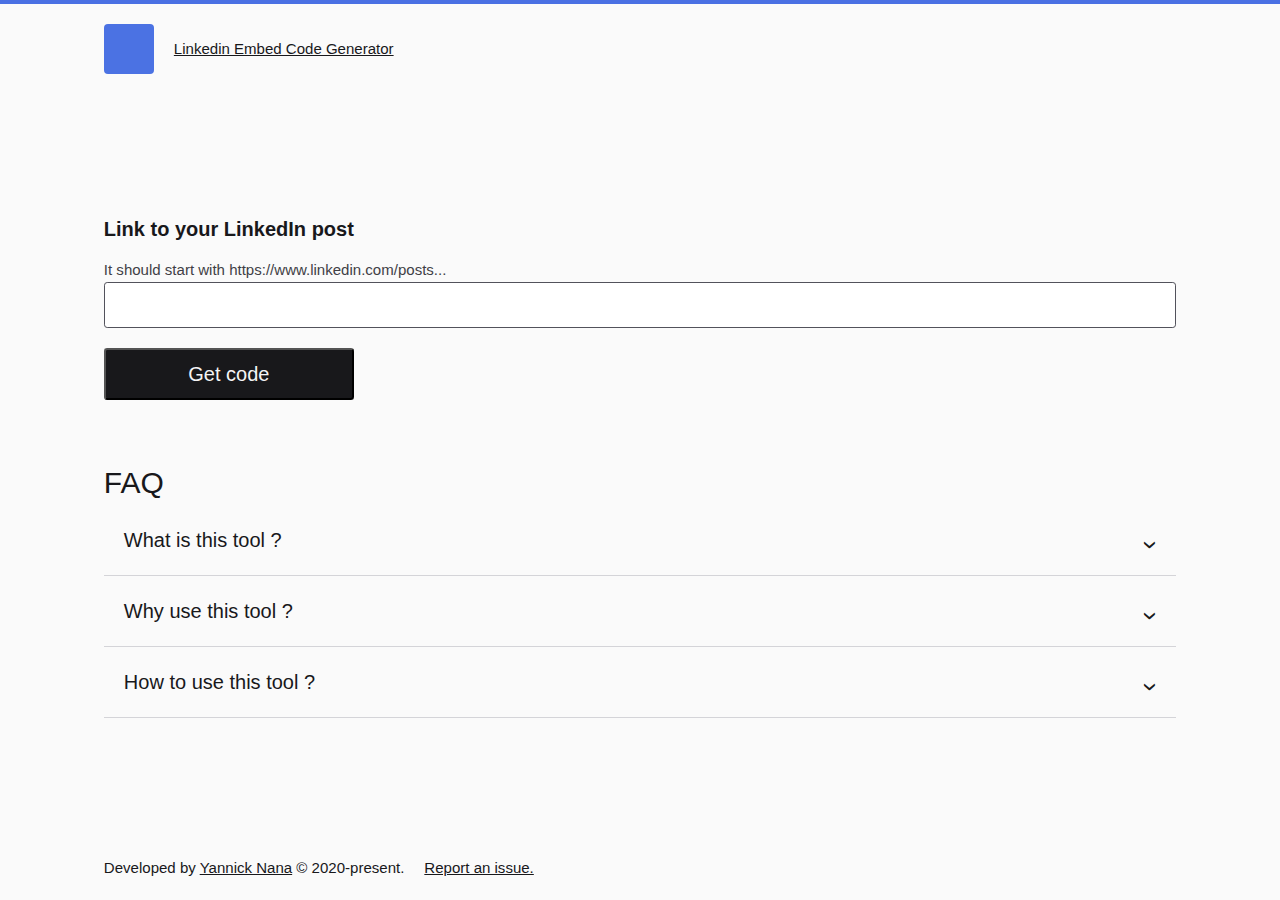
==== commit 01b578ce: "chore - cleaning up" ====
--- a/index.html
+++ b/index.html
@@ -41,20 +41,19 @@
       <svg width="50" height="50" viewBox="0 0 50 50" fill="none" xmlns="http://www.w3.org/2000/svg">
         <rect width="50" height="50" rx="4" fill="#4B72E3" />
       </svg>
-      Linkedin Embed Generator
+      <h1>Linkedin Embed Code Generator</h1>
     </a>
 
   </header>
-  <main data-layout="stack box" data-layout-props="centered" style="--space: var(--space-xl);">
-    <form class="generator" data-layout="stack" method="post" style="--space: var(--space-s);">
+  <main data-layout="stack box" data-layout-props="centered" style="--space: var(--space-2xl);">
+    <form class="generator" data-layout="stack" method="dialog" style="--space: var(--space-s);">
       <div data-field>
-        <label for="url" data-layout="stack" style="--space: inherit;">
-          URL of post
+        <label for="url" data-layout="stack" style="--space: var(--space-xs);">
+          <b>Link to your LinkedIn post</b>
+          <small data-field-hint>It should start with https://www.linkedin.com/posts... </small>
         </label>
         <input data-field-input required="" id="url" name="url"
-          value="https://www.linkedin.com/posts/javascript-developer_activity-6930515387167993856-17_7"
           class="generator_input" type="url">
-        <small data-field-hint>It starts with <i>https://www.linkedin.com/posts/...</i></small>
       </div>
       <button data-variant="primary" type="submit">Get code</button>
     </form>
@@ -65,25 +64,34 @@
           <summary>
             What is this tool ?
           </summary>
-          <p>LinkedIn Embedded Viewer is a tool to make your pre posted content on Linkedin visible on your website by
-            simply
-            generating an embed code.</p>
+          <p>LinkedIn Embed Code Generator is a tool to make your Linkedin posts visible on your website.</p>
         </details>
         <details>
           <summary>Why use this tool ? </summary>
-          <p>As you are probably aware, LinkedIn already provides embed snippets. Still, not all linkedin posts provide
-            code to add them to websites but technically it is feasible.
-            This app comes into play for such posts. Utilizing the LinkedIn pattern, it generates a snippet that that
-            you
-            can paste into your website.
+          <p>LinkedIn natively provides embed code snippets for some posts. This app comes into play whenever your posts do not have this feature.
+            From the link to your post, it generates an iFrame HTML code that you can use to embed your posts into your website. The source code is available on 
+            <span>
+              <a rel="noopener" alt="Github repo" target="_blank"
+                href="https://github.com/nelioyann/linkedIn-embed-generator">Github</a> if you are interested.
+            </span>
           </p>
         </details>
         <details>
           <summary>How to use this tool ?</summary>
           <ol>
-            <li>Get the URL link of your post.</li>
-            <li>Paste it in the field below then generate code.</li>
-            <li>Copy and paste the generated code on your website. And see the magic happen ✨</li>
+            <li>Navigate to the post you want to embed.</li>
+            <li>Click the
+                <svg xmlns="http://www.w3.org/2000/svg" width="24" height="24" fill="currentColor" style="display: inline-block;">
+                  <title>Three dots icon</title>
+                  <path
+                    d="M14 12a2 2 0 1 1-2-2 2 2 0 0 1 2 2zM4 10a2 2 0 1 0 2 2 2 2 0 0 0-2-2zm16 0a2 2 0 1 0 2 2 2 2 0 0 0-2-2z" />
+                </svg>
+                <b>More</b>
+              icon in the top right corner of the post.
+            </li>
+            <li>If there is an <b>Embed this post</b> option you can use it. If not, click <b>Copy link to
+                post.</b></li>
+            <li>You can then paste that link here to generate an embed code.</li>
           </ol>
         </details>
       </div>
@@ -91,10 +99,10 @@
 
 
     <dialog id="dialog">
-      <form method="dialog" style="--min-height: 25rem; --border-width: 0rem; --space: var(--space-s);"
+      <form method="dialog" style="--min-height: 70vh; --border-width: 0rem; --space: var(--space-s);"
         data-layout="cover stack" data-layout-props="noPad" class="generated hidden">
         <header data-layout="box cluster" data-layout-props="invert">
-          <h2>Result</h2>
+          <h2>Embed this post</h2>
           <button class="box" type="submit">
             <span>X</span>
           </button>
@@ -103,41 +111,38 @@
           <div>
             <h3>Generated code</h3>
             <p>Place this code wherever you want the post to appear on your page.</p>
-            <code style="--space: 0.15rem;" class="code_container">
+            <div style="--space: 0.15rem;" class="code_container">
               <pre  class="code">Empty</pre>
-            </code>
+            </div>
           </div>
-          <div data-revealable="visible:false" style="--safe-height: 20rem;" class="preview_wrapper">
+          <div data-revealable="visible:false" style="--safe-height: 30rem;" class="preview_wrapper">
             <h3>Preview</h3>
-            <p>This code will look like this</p>
+            <small>To see the preview, you may need to turn off your ad blocker.</small>
             <div style="--space: 0.15rem;" data-layout="box" class="preview">
-              <span>⚠ If the preview does not adblocker might prevent the display of a preview.</span>
             </div>
           </div>
         </article>
         <footer data-layout="box cluster" data-layout-props="invert">
           <button autofocus type="button" data-variant="primary" class="copier">Copy code</button>
-          <button autofocus type="button" class="previewer">Preview the result</button>
+          <button type="button" class="previewer">Preview the result</button>
         </footer>
       </form>
     </dialog>
 
   </main>
-  <footer data-layout="box">
+  <footer data-layout="cluster box">
     <span>Developed by
-      <a rel="noopener" target="_blank" href="https://yannicknana.fr">Yannick Nana</a>
+      <a rel="noopener" target="_blank" href="https://yannicknana.fr/?utm_source=lecg">Yannick Nana</a>
       &copy; 2020-present.
     </span>
+
     <span>
-      <a rel="noopener" alt="Github repo" target="_blank"
-        href="https://github.com/nelioyann/linkedIn-embed-generator">Open source.</a>
-    </span>
-    <span>
-      <a rel="noopener" alt="Report an issue" target="_blank" href="https://yannicknana.fr/#contact">Report an
+      <a rel="noopener" target="_blank" href="https://yannicknana.fr/#contact/?utm_source=lecg">Report an
         issue.</a>
     </span>
   </footer>
-  <script src="./script.js"></script>
+  <script defer src="dialog-polyfill.js"></script>
+  <script defer src="./script.js"></script>
 </body>
 
 </html>--- a/styles/style.css
+++ b/styles/style.css
@@ -1,5 +1,5 @@
 /*=============================================
-=            RESETS from Josh Comeau           =
+=            RESETS by Josh Comeau           =
 =============================================*/
 
 /*
@@ -66,49 +66,43 @@
 }
 /*=====  End of RESETS by Josh Comeau  ======*/
 
-
-
-
 /*=============================================
 =            LAYOUT UTILITIES            =
 =============================================*/
 :root {
-  
   /*----------  UTOPIA FLUID SCALE  ----------*/
-  
-  
+
   /* @link https://utopia.fyi/type/calculator?c=320,16,1.125,1200,20,1.333,6,1,&s=0.75|0.5|0.25,1.5|2|3|4|6,s-l */
   --step--1: clamp(0.89rem, calc(0.87rem + 0.09vw), 0.94rem);
-  --step-0: clamp(1.00rem, calc(0.91rem + 0.45vw), 1.25rem);
+  --step-0: clamp(1rem, calc(0.91rem + 0.45vw), 1.25rem);
   --step-1: clamp(1.13rem, calc(0.93rem + 0.98vw), 1.67rem);
   --step-2: clamp(1.27rem, calc(0.92rem + 1.74vw), 2.22rem);
   --step-3: clamp(1.42rem, calc(0.86rem + 2.79vw), 2.96rem);
-  --step-4: clamp(1.60rem, calc(0.75rem + 4.26vw), 3.95rem);
-  --step-5: clamp(1.80rem, calc(0.54rem + 6.29vw), 5.26rem);
+  --step-4: clamp(1.6rem, calc(0.75rem + 4.26vw), 3.95rem);
+  --step-5: clamp(1.8rem, calc(0.54rem + 6.29vw), 5.26rem);
   --step-6: clamp(2.03rem, calc(0.21rem + 9.06vw), 7.01rem);
 
   /* @link https://utopia.fyi/space/calculator?c=320,16,1.125,1200,20,1.333,6,1,&s=0.75,1.5|2|3|3,m-2xl */
   --space-xs: clamp(0.75rem, calc(0.68rem + 0.34vw), 0.94rem);
-  --space-s: clamp(1.00rem, calc(0.91rem + 0.45vw), 1.25rem);
-  --space-m: clamp(1.50rem, calc(1.36rem + 0.68vw), 1.88rem);
-  --space-l: clamp(2.00rem, calc(1.82rem + 0.91vw), 2.50rem);
-  --space-xl: clamp(3.00rem, calc(2.73rem + 1.36vw), 3.75rem);
-  --space-2xl: clamp(3.00rem, calc(2.73rem + 1.36vw), 3.75rem);
+  --space-s: clamp(1rem, calc(0.91rem + 0.45vw), 1.25rem);
+  --space-m: clamp(1.5rem, calc(1.36rem + 0.68vw), 1.88rem);
+  --space-l: clamp(2rem, calc(1.82rem + 0.91vw), 2.5rem);
+  --space-xl: clamp(3rem, calc(2.73rem + 1.36vw), 3.75rem);
+  --space-2xl: clamp(3rem, calc(2.73rem + 1.36vw), 3.75rem);
   /* One-up pairs */
   --space-xs-s: clamp(0.75rem, calc(0.57rem + 0.91vw), 1.25rem);
-  --space-s-m: clamp(1.00rem, calc(0.68rem + 1.59vw), 1.88rem);
-  --space-m-l: clamp(1.50rem, calc(1.14rem + 1.82vw), 2.50rem);
-  --space-l-xl: clamp(2.00rem, calc(1.36rem + 3.18vw), 3.75rem);
-  --space-xl-2xl: clamp(3.00rem, calc(2.73rem + 1.36vw), 3.75rem);
+  --space-s-m: clamp(1rem, calc(0.68rem + 1.59vw), 1.88rem);
+  --space-m-l: clamp(1.5rem, calc(1.14rem + 1.82vw), 2.5rem);
+  --space-l-xl: clamp(2rem, calc(1.36rem + 3.18vw), 3.75rem);
+  --space-xl-2xl: clamp(3rem, calc(2.73rem + 1.36vw), 3.75rem);
   /* Custom pairs */
-  --space-m-2xl: clamp(1.50rem, calc(0.68rem + 4.09vw), 3.75rem);
-
-  /* --space: 1rem; */
-  /* --padding: 1rem; */
-  --min-height: 90vh;
+  --space-m-2xl: clamp(1.5rem, calc(0.68rem + 4.09vw), 3.75rem);
+
+
   --measure: 100ch;
 
   --border-thin: 1px;
+  --border-thick: 4px;
   --border-width: var(--border-thin);
 
   --gray-50: #fafafa;
@@ -122,7 +116,7 @@
   --gray-800: #27272a;
   --gray-900: #18181b;
 
-  --color-focus: var(--gray-300);
+  --color-focus: var(--gray-900);
   --color-focus-shadow: var(--gray-300);
 }
 
@@ -178,16 +172,18 @@
   height: 100%;
 }
 [data-layout~="stack"][data-layout-props~="recursive"] * + *,
-[data-layout~="stack"]:not([data-layout-props~="recursive"]) > * + *  {
-  margin-top: var(--space, 1em); /*Defaulting to 1em to take advatange of the current font size */
-}
-
+[data-layout~="stack"]:not([data-layout-props~="recursive"]) > * + * {
+  margin-top: var(
+    --space,
+    1em
+  ); /*Defaulting to 1em to take advatange of the current font size */
+}
 
 /*----------  Cover Layout FIXME: move noPad  ----------*/
 [data-layout~="cover"] {
   display: flex;
   flex-direction: column;
-  min-height: var(--min-height);
+  min-height: var(--min-height, 80vh);
   /* min-height: calc(var(--min-height) - var(--padding)); */
 
   padding: var(--padding, var(--space-s));
@@ -195,9 +191,6 @@
 [data-layout-props~="noPad"] {
   padding: 0;
 }
-/* [data-layout~="cover"][data-layout-props~="noPad"] {
-  --padding: 0;
-} */
 [data-layout~="cover"] > * {
   margin-top: var(--space);
   margin-bottom: var(--space);
@@ -213,7 +206,7 @@
   margin-bottom: auto;
 }
 
-/*----------  CLUSTER Layout ! works with wrapper  ----------*/
+/*----------  CLUSTER Layout   ----------*/
 [data-layout~="cluster"] {
   display: flex;
   flex-wrap: wrap;
@@ -223,6 +216,12 @@
 }
 
 /*=====  End of LAYOUT UTILITIES  ======*/
+
+
+
+
+
+
 
 /*=============================================
 =            Customizations            =
@@ -249,20 +248,34 @@
 :before {
   color: inherit;
 }
-
-[data-field-input] {
+html{
+  border-top: var(--border-thick) solid var(--color-primary);
+}
+input {
   min-height: 46px;
+  font-size: var(--step--1);
   width: 100%;
   border-radius: var(--border-radius);
   padding-left: 0.5rem;
   padding-right: 0.5rem;
-}
-small{
+  outline: none;
+  border: 1px solid;
+  border-color:  var(--gray-600);
+}
+input:focus-visible{
+  box-shadow: 0 0 0 0.2rem var(--color-focus-shadow);
+  border-color: 1px solid var(--color-focus);
+}
+header h1{
+  font-size: var(--step--1);
+  font-weight: 400;
+}
+small, footer {
   font-size: var(--step--1);
   color: var(--gray-700);
 }
 button {
-  /* min-width: 250px; */
+  min-width: 250px;
   width: max-content;
   border-radius: var(--border-radius);
   min-height: 46px;
@@ -274,12 +287,14 @@
   padding-right: 1rem;
   /* color: var(--color-dark); */
 
-
   /* transition-property: all; */
 }
 button[data-variant="primary"] {
-  background-color: var(--color-dark);
-  color: var(--color-light);
+  background-color: var(--gray-900);
+  color: var(--gray-100);
+}
+button[data-variant="primary"]:hover {
+  background-color: var(--gray-800);
 }
 input,
 button,
@@ -291,7 +306,6 @@
 }
 button:hover {
   box-shadow: 0 2px 8px 0 rgb(34 35 40 / 30%);
-  /* background-color: var(--gray-700); */
 }
 :where(button, a):where(:not(:active)):focus-visible {
   outline-offset: 5px;
@@ -300,6 +314,7 @@
 body {
   font-family: Verdana, Geneva, Tahoma, sans-serif;
   font-size: var(--step-0);
+  background-color: var(--color-light);
 }
 h1 {
   /* font-size: 1rem; */
@@ -313,17 +328,21 @@
   border: 1px solid var(--gray-500);
   border-radius: var(--border-radius);
   padding: var(--space-s);
+  font-size: var(--step--1);
   white-space: pre-wrap;
   overflow: auto;
 }
 
+
 ::-webkit-scrollbar {
   width: 10px;
 }
 
 /* Track */
 ::-webkit-scrollbar-track {
-  background: var(--gray-200);
+  background: var(--gray-300);
+  border-radius: 5px;
+
 }
 
 /* Handle */
@@ -366,7 +385,7 @@
   border-radius: var(--border-radius);
   position: fixed;
   inset: 0;
-  transition: opacity .3s var(--bezier-swift);
+  transition: opacity 0.3s var(--bezier-swift);
   transform-origin: center center;
   animation: slide-in-up 0.9s forwards var(--bezier-swift);
 }
@@ -376,7 +395,7 @@
   animation: slide-in-down 0.9s forwards var(--bezier-swift);
 }
 
-dialog:not([open]) *{
+dialog:not([open]) * {
   visibility: hidden;
 }
 dialog::backdrop {
@@ -399,10 +418,14 @@
   min-width: 0px;
 }
 
+.preview{
+  overflow: auto;
+  height: 20rem;
+}
 iframe {
   min-height: var(--min-height, 20rem);
   width: min(100%, 20rem);
-  pointer-events: none;
+  /* pointer-events: none; */
 }
 
 @keyframes slide-in-down {
@@ -416,1052 +439,43 @@
   }
 }
 
-/* details{
-  transition: opacity 300ms;
-
-} */
-
-[data-accordion] summary{
+
+[data-accordion] summary {
   padding: var(--space-s);
-  border-bottom: var(--border-thin) solid var(--gray-500);
+  border-bottom: var(--border-thin) solid var(--gray-300);
   position: relative;
-  /* font-weight: 600; */
-}
-[data-accordion] summary::after{
+  transition: background-color 0.3s var(--bezier-snappy);
+}
+[data-accordion] summary:hover {
+  background-color: var(--gray-100);
+}
+[data-accordion] summary::after {
   content: "\203A";
   position: absolute;
   right: var(--space-s);
   font-size: var(--step-1);
   transform-origin: center;
   transform: rotate(90deg);
-  transition: transform .3s var(--bezier-snappy) 0.1s;
-  /* width: var(--space-s);
-  height: var(--space-s);
-  background-color: var(--color-dark); */
-}
-[data-accordion] details[open] > summary::after{
+  transition: transform 0.3s var(--bezier-snappy) 0.1s;
+}
+[data-accordion] details[open] > summary::after {
   transform: rotate(-90deg);
 }
-[data-accordion] summary ~ *:not(summary){
+[data-accordion] summary ~ *:not(summary) {
   padding-left: var(--space-l);
   padding-top: var(--space-xs);
   color: var(--gray-700);
   font-size: var(--step--1);
 }
 details > summary::-webkit-details-marker,
-details > summary::marker{
+details > summary::marker {
   content: "";
 }
 details > summary::-webkit-details-marker {
   display: none;
 }
-details:not([open]) > :not(summary){
-  opacity: 0;
-  /* transform: scaleY(0); */
-  /* height: 0; */
-}
-
-summary{
+
+summary {
   cursor: pointer;
 }
 
-/*=====  End of Customizations  ======*/
-/* 
-@font-face {
-  font-family: Barlow Condensed;
-  src: url(/css/lib/fonts/barlowcondensed-bold.woff2) format("woff2"),
-    url(/css/lib/fonts/barlowcondensed-bold.woff) format("woff");
-  font-weight: 700;
-  font-style: normal;
-}
-:root {
-  --font-plain: Helvetica Neue, Helvetica, Arial, sans-serif;
-  --font-serif: Georgia, serif;
-  --font-special: Barlow Condensed, Helvetica, sans-serif;
-  --font-mono: Menlo, Courier, Courier New, Andale Mono, monospace;
-  --color-dark: #050505;
-  --color-darkish: #404040;
-  --color-lightish: #e6e6e6;
-  --color-light: #fafafa;
-  --color-mid: grey;
-  --ratio: 1.4;
-  --s-5: clamp(0.33rem, 0.39rem + -0.29vw, 0.18rem);
-  --s-4: clamp(0.41rem, 0.47rem + -0.31vw, 0.25rem);
-  --s-3: clamp(0.51rem, 0.57rem + -0.31vw, 0.35rem);
-  --s-2: clamp(0.64rem, 0.69rem + -0.27vw, 0.5rem);
-  --s-1: clamp(0.8rem, 0.84rem + -0.18vw, 0.71rem);
-  --s0: clamp(1rem, 1rem + 0vw, 1rem);
-  --s1: clamp(1.25rem, 1.19rem + 0.32vw, 1.41rem);
-  --s2: clamp(1.56rem, 1.39rem + 0.85vw, 2rem);
-  --s3: clamp(1.95rem, 1.61rem + 1.7vw, 2.83rem);
-  --s4: clamp(2.44rem, 1.83rem + 3.04vw, 4rem);
-  --s5: clamp(3.05rem, 2.04rem + 5.07vw, 5.65rem);
-  --measure: 65ch;
-  --line-height: var(--ratio);
-  --line-height-small: calc(0.8 * var(--ratio));
-  --border-thin: var(--s-5);
-  --border-thick: var(--s-2);
-  line-height: var(--ratio);
-  font-size: calc(0.333vw + 1em);
-  font-family: var(--font-plain);
-  background-color: var(--color-light);
-  color: var(--color-dark);
-}
-*,
-:after,
-:before {
-  box-sizing: border-box;
-  background-color: inherit;
-  font-family: inherit;
-  color: inherit;
-  overflow-wrap: break-word;
-  margin: 0;
-  padding: 0;
-  border: 0 solid;
-}
-[hidden] {
-  display: none;
-}
-[hidden] + * {
-  margin-top: 0 !important;
-}
-footer,
-header,
-main,
-nav {
-  display: block;
-}
-@media (prefers-reduced-motion: no-preference) {
-  html:focus-within {
-    scroll-behavior: smooth;
-  }
-}
-:focus {
-  outline: var(--border-thin) solid var(--color-mid);
-  outline-offset: var(--border-thin);
-}
-[tabindex="-1"]:focus,
-shrink-grow:focus {
-  outline: none;
-}
-.cta,
-button {
-  font-size: inherit;
-  font-weight: 700;
-  display: inline-block;
-  cursor: pointer;
-  line-height: 1.1;
-  font-family: var(--font-special);
-  color: var(--color-light);
-  background-color: var(--color-dark);
-  padding: 0.5em 1.5em 0.7em;
-  border-width: var(--border-thin);
-}
-button {
-  border-color: var(--color-dark);
-}
-.cta {
-  background-color: transparent;
-  color: var(--color-dark);
-}
-.cta--big {
-  display: block;
-  font-size: var(--s2);
-  text-align: center;
-  text-decoration: none;
-}
-.cta--big span {
-  text-decoration: underline;
-}
-[href="#main"] {
-  display: inline-block;
-  padding: var(--s-1);
-  color: var(--color-light);
-  background-color: var(--color-dark);
-  position: absolute;
-  top: -10rem;
-}
-[href="#main"]:focus {
-  position: absolute;
-  z-index: 1;
-  top: 0;
-  outline: none;
-}
-.docs-block-link {
-  display: block;
-}
-img {
-  width: 100%;
-}
-[role="figure"],
-figure {
-  text-align: center;
-}
-[role="figure"] img,
-figure img {
-  background-image: linear-gradient(var(--color-light), var(--color-light));
-}
-.figcaption,
-figcaption {
-  margin-top: var(--s-1);
-  font-size: var(--s-1);
-}
-.docs-icon {
-  width: 0.75em;
-  height: 0.75em;
-  stroke: currentColor;
-  stroke-width: 4;
-  fill: none;
-  text-decoration-skip: objects;
-}
-[aria-current="true"] noscript {
-  padding: var(--s-1);
-  background-color: var(--color-lightish);
-}
-kbd {
-  line-height: 1;
-  font-size: var(--s-1);
-  color: var(--color-light);
-  background-color: var(--color-dark);
-  padding: 0.125em 0.5em;
-  border-radius: 0.125em;
-}
-table {
-  width: 100%;
-  border-collapse: collapse;
-}
-table code {
-  white-space: nowrap;
-}
-td,
-th {
-  border-width: var(--border-thin);
-  padding: var(--s-1);
-  text-align: left;
-}
-td:first-child,
-th {
-  font-weight: 700;
-}
-.docs-props-table {
-  overflow-x: auto;
-}
-.docs-props-table td:last-child {
-  font-size: var(--s-1);
-}
-main {
-  line-height: 1.5;
-}
-h1,
-h2,
-h3,
-h4 {
-  line-height: var(--line-height-small);
-  font-family: var(--font-special);
-  font-weight: 700;
-  hyphens: auto;
-}
-.h1,
-h1 {
-  font-size: var(--s4);
-}
-.h2,
-h2 {
-  font-size: var(--s3);
-}
-.h3,
-h3 {
-  font-size: var(--s2);
-}
-.h4,
-h4 {
-  font-size: var(--s1);
-}
-aside > ol,
-aside > ul,
-main > ol,
-main > ul {
-  padding-left: 2em;
-}
-main > * + * {
-  margin-top: var(--s3);
-}
-[class^="docs-note"] p + p,
-main p + p {
-  margin-top: var(--s-1);
-}
-hr {
-  padding: var(--border-thin) 0 0;
-  border-left-width: 0;
-  border-bottom-width: var(--border-thin);
-  border-right-width: 0;
-  border-top-width: var(--border-thin);
-}
-button,
-pre {
-  outline: var(--border-thin) solid transparent;
-  outline-offset: calc(var(--border-thin) * -1);
-}
-.docs-quote > span {
-  font-size: 2.5rem;
-  font-family: var(--font-special);
-  font-weight: 700;
-  background-color: var(--color-dark);
-  color: var(--color-light);
-  box-decoration-break: clone;
-  -webkit-box-decoration-break: clone;
-  padding: 0.5rem 1ch;
-  line-height: var(--line-height);
-}
-.docs-logo svg {
-  width: 100%;
-}
-.docs-nav-toggle {
-  font-size: var(--s1);
-  margin-top: var(--s1);
-  font-weight: 700;
-  width: 100%;
-  text-align: center;
-  display: none;
-}
-.docs-nav-toggle path {
-  transition: d 0.25s;
-}
-.docs-nav-toggle[aria-expanded="true"] path {
-  d: path("M3,3 29,29 M16,16 16,16 M3,29 29,3");
-}
-@media (max-width: 827px) {
-  .with-js .docs-nav-toggle {
-    display: block;
-  }
-  .with-js .docs-nav {
-    display: none;
-  }
-  [aria-expanded="true"] + .docs-nav {
-    display: block;
-  }
-}
-.docs-nav {
-  margin-top: var(--s0);
-}
-.docs-nav ul {
-  list-style: none;
-}
-.docs-nav li + li {
-  margin-top: var(--s-2);
-}
-.docs-nav h2 {
-  font-size: var(--s2);
-  text-transform: uppercase;
-  line-height: var(--line-height);
-}
-.docs-nav * + h2 {
-  margin-top: var(--s2);
-}
-.docs-nav * + * {
-  margin-top: var(--s-3);
-}
-.docs-index-link {
-  display: block;
-  font-size: var(--s-1);
-}
-.docs-index-link .docs-icon {
-  width: 1.25em;
-  height: 1.25em;
-  vertical-align: -0.25em;
-}
-.docs-nav a {
-  display: inline-block;
-  line-height: var(--line-height-small);
-  font-weight: 700;
-  text-decoration: none;
-}
-.docs-nav a:not([aria-current="true"]):hover {
-  text-decoration: underline;
-}
-.docs-nav [aria-current="true"] {
-  position: relative;
-  text-indent: -1em;
-}
-.docs-feed-link {
-  font-size: var(--s1);
-  font-family: var(--font-special);
-  margin-top: var(--s-1);
-}
-.docs-nav .editions-link {
-  margin-top: var(--s2);
-  color: var(--color-light);
-  background-color: var(--color-dark);
-  display: block;
-  text-transform: uppercase;
-  font-size: 0.666em;
-  padding: var(--s-3);
-  clip-path: polygon(0 0, calc(100% - 0.75em) 0, 100% 100%, 0.75em 100%);
-  text-align: center;
-}
-.docs-toc {
-  position: relative;
-  border-width: var(--s-3);
-  font-weight: 700;
-}
-.docs-toc > [aria-hidden] {
-  position: absolute;
-  right: 1rem;
-  top: -0.75em;
-  text-transform: uppercase;
-  font-family: var(--font-special);
-  padding: 0 0.5rem;
-  font-size: var(--s1);
-  line-height: var(--line-height-small);
-}
-.docs-toc ul {
-  padding: var(--s1) var(--s3);
-  margin: 0;
-}
-.docs-toc li {
-  line-height: var(--line-height-small);
-}
-.docs-toc li + li {
-  margin-top: var(--s-2);
-}
-.docs-toc a {
-  text-decoration: none;
-}
-.docs-section-header {
-  display: flex;
-  flex-wrap: wrap;
-  justify-content: flex-start;
-}
-.docs-section-header a {
-  font-size: 2.25rem;
-}
-.docs-section-header > :first-child {
-  margin-right: var(--s-2);
-}
-.docs-page {
-  display: flex;
-  flex-wrap: wrap;
-}
-.docs-header,
-.docs-main {
-  padding: var(--s2);
-}
-.docs-header {
-  flex-basis: 15rem;
-  flex-grow: 1;
-  position: relative;
-  outline: var(--border-thin) dashed;
-  padding-top: var(--s3);
-}
-.docs-main {
-  flex-basis: 0;
-  flex-grow: 999;
-  min-width: 66%;
-  display: flex;
-  flex-direction: column;
-  padding-bottom: 0;
-}
-.docs-main > :last-child {
-  margin-top: 0;
-}
-footer,
-main > * {
-  display: block;
-  margin-left: auto;
-  margin-right: auto;
-  max-width: 35rem;
-}
-main > style,
-script {
-  display: none;
-}
-footer:before {
-  content: "\220e";
-  display: block;
-  padding-bottom: var(--s-1);
-}
-[class^="docs-note"] {
-  border-left-width: var(--s0);
-  padding-left: var(--s0);
-}
-[class^="docs-note"] > * + * {
-  margin-top: var(--s3);
-}
-.docs-note--warning {
-  border-image: repeating-linear-gradient(
-      -25deg,
-      transparent,
-      transparent 0.333rem,
-      var(--color-dark) 0,
-      var(--color-dark) 0.666rem
-    )
-    25;
-}
-.docs-launcher {
-  text-align: center;
-  margin-top: 0;
-}
-.docs-launcher:before {
-  content: "";
-  width: 0;
-  display: block;
-  margin-left: auto;
-  margin-right: auto;
-  border-left-width: var(--border-thin);
-  height: var(--s2);
-}
-.docs-demo-page {
-  padding: var(--s1);
-  min-height: 100vh;
-  display: flex;
-  flex-direction: column;
-  justify-content: center;
-}
-.docs-demo-page > h1 {
-  text-align: center;
-  font-size: var(--s3);
-}
-.docs-demo-page > h1 + * {
-  margin-top: var(--s2);
-}
-.docs-demo-inline {
-  max-width: none;
-}
-label {
-  font-weight: 700;
-  font-family: var(--font-mono);
-}
-label,
-label small {
-  display: block;
-}
-label small {
-  font-weight: 400;
-  font-style: italic;
-}
-.card-container,
-[type="checkbox"] ~ svg,
-input,
-textarea {
-  box-shadow: inset 0.25rem 0.25rem 0 #ddd;
-}
-.card-container,
-[type="email"],
-[type="text"],
-textarea {
-  width: 100%;
-  font-size: inherit;
-  font-family: var(--font-mono);
-  border-width: var(--border-thin);
-  border-radius: 0;
-  padding: var(--s-1);
-}
-[type="checkbox"] ~ svg {
-  stroke: transparent;
-  border-width: var(--border-thin);
-  vertical-align: middle;
-  padding: 2px;
-  box-sizing: content-box;
-}
-[type="checkbox"]:checked ~ svg {
-  stroke: currentColor;
-}
-[type="checkbox"]:focus ~ svg {
-  outline: var(--border-thin) solid var(--color-mid);
-}
-input:focus,
-textarea:focus {
-  outline-offset: 0;
-}
-.docs-field label + * {
-  margin-top: var(--s-3);
-}
-.docs-field + .docs-field {
-  margin-top: var(--s2);
-}
-.docs-generator {
-  display: flex;
-  flex-wrap: wrap;
-  border-width: var(--border-thin);
-}
-.docs-generator[hidden] {
-  display: none;
-}
-.docs-generator > * {
-  flex: 1 0 auto;
-  flex-basis: 15rem;
-}
-.docs-generator form {
-  padding: var(--s1);
-}
-.docs-generator output {
-  background-color: var(--color-dark);
-  overflow-x: auto;
-}
-.docs-generator pre {
-  overflow: hidden;
-}
-.docs-hl {
-  background-color: var(--color-darkish);
-  padding: var(--s-5) var(--s-4);
-}
-.docs-generator__switcher {
-  font-family: var(--font-mono);
-  color: var(--color-light);
-  display: flex;
-  text-align: center;
-}
-.docs-generator__switcher > * {
-  flex-basis: 50%;
-}
-.docs-generator__switcher label > span {
-  padding: var(--s-3);
-  display: block;
-  background-color: var(--color-light);
-  color: var(--color-dark);
-}
-.docs-generator__switcher input:checked + span {
-  filter: invert(100%);
-}
-.docs-generator__switcher input:focus + span {
-  outline: var(--border-thin) solid var(--color-mid);
-  outline-offset: calc(var(--border-thin) * -1);
-}
-@keyframes pinch {
-  0% {
-    transform: translateY(0.5rem);
-  }
-  25% {
-    transform: translateY(-0.5rem);
-  }
-  50% {
-    transform: translateY(0.25rem);
-  }
-  75% {
-    transform: translateY(-0.25rem);
-  }
-  87.5% {
-    transform: rotate(0.125rem);
-  }
-  to {
-    transform: rotate(0);
-  }
-}
-.docs-output--regenerated code {
-  animation: pinch 0.25s ease-in;
-}
-h1 + .docs-blog-meta {
-  font-weight: 700;
-  margin-top: var(--s-3);
-}
-.docs-blog-meta > span {
-  white-space: nowrap;
-  margin-right: var(--s-3);
-}
-.docs-features {
-  list-style: none;
-  padding: 0;
-  text-align: center;
-}
-.docs-features img {
-  height: 7.5rem;
-  width: auto;
-  max-width: 100%;
-}
-.docs-picture-index [role="listitem"] {
-  position: relative;
-}
-.docs-picture-index a {
-  text-decoration: none;
-}
-.docs-picture-index a h2 {
-  text-decoration: underline;
-}
-.docs-picture-index img {
-  max-width: 12rem;
-}
-.docs-read-now {
-  text-transform: uppercase;
-  box-shadow: 0 0 0 var(--border-thin) var(--color-light);
-  top: 0;
-  right: 0;
-  transform: rotate(20deg);
-  background-color: var(--color-dark);
-  padding: var(--s-5) var(--s-2);
-  line-height: var(--line-height-small);
-}
-.docs-read-now,
-.loader {
-  font-weight: 700;
-  font-family: var(--font-mono);
-  position: absolute;
-  color: var(--color-light);
-}
-.loader {
-  text-align: center;
-  width: 100%;
-  height: 100%;
-  padding: var(--s5) var(--s0);
-  background: rgb(0 0 0/85%);
-  backdrop-filter: blur(3px);
-  z-index: 1;
-}
-.checkout-form {
-  width: 100%;
-  max-width: 35rem;
-  margin-inline: auto;
-  text-align: left;
-}
-.checkout-form,
-.checkout-panel {
-  position: relative;
-  padding-inline: var(--s2);
-}
-.checkout-panel {
-  background: var(--color-dark);
-  color: var(--color-light);
-  text-align: center;
-  z-index: 11;
-}
-.checkout-panel input {
-  box-shadow: none;
-}
-.checkout-panel del {
-  background: none;
-  text-decoration-color: var(--color-mid);
-  text-decoration-thickness: 0.3ex;
-}
-.checkout-panel button {
-  filter: invert(1);
-  margin-block-start: var(--s2);
-}
-.checkout-panel h2:first-of-type {
-  font-size: var(--s5);
-  max-width: 15ch;
-  margin-inline: auto;
-}
-.checkout-panel h2 + p {
-  font-size: var(--s2);
-  font-family: var(--font-serif);
-  max-width: 35ch;
-  margin-inline: auto;
-}
-.checkout-panel__features {
-  padding-block: var(--s2);
-}
-.checkout-panel grid-l {
-  max-width: 40rem;
-  margin-inline: auto;
-}
-.checkout-panel grid-l svg {
-  height: 12rem;
-  width: auto;
-  margin-inline: auto;
-}
-.lost-access-panel {
-  max-width: 70rem;
-  margin-inline: auto;
-  padding-inline: var(--s2);
-}
-.help-form {
-  max-width: 30rem;
-}
-.region {
-  padding-block: var(--s4);
-}
-.banner {
-  display: block;
-  padding: var(--s-1) var(--s2) var(--s0) var(--s2);
-  background: var(--color-dark);
-  color: var(--color-light);
-  font-family: var(--font-mono);
-  z-index: 10;
-}
-.banner strong {
-  font-size: 1.2em;
-}
-@media (min-width: 65em) {
-  .banner {
-    position: sticky;
-    top: 0;
-  }
-}
-@media print {
-  .banner {
-    display: none;
-  }
-}
-code {
-  font-family: var(--font-mono);
-  font-size: 0.85em;
-}
-pre code {
-  background-color: var(--color-dark);
-  display: block;
-  padding: var(--s1);
-}
-pre[class*="language-"],
-pre code {
-  color: var(--color-light);
-  overflow-x: auto;
-}
-pre[class*="language-"] {
-  text-align: left;
-  white-space: pre;
-  word-spacing: normal;
-  word-break: normal;
-  word-wrap: normal;
-  line-height: 1.4;
-  -moz-tab-size: 2;
-  -o-tab-size: 2;
-  tab-size: 2;
-  -webkit-hyphens: none;
-  -moz-hyphens: none;
-  -ms-hyphens: none;
-  hyphens: none;
-}
-.token.cdata,
-.token.comment,
-.token.doctype,
-.token.prolog {
-  color: #cecece;
-}
-.token.punctuation {
-  color: #fefefe;
-}
-.token.constant,
-.token.deleted,
-.token.property,
-.token.symbol,
-.token.tag {
-  color: #b1b1b1;
-}
-.token.attr-name,
-.token.builtin,
-.token.char,
-.token.inserted,
-.token.selector,
-.token.string {
-  color: #cbcbcb;
-}
-.language-css .token.string,
-.style .token.string,
-.token.entity,
-.token.operator,
-.token.url,
-.token.variable {
-  color: #b8b8b8;
-}
-.token.atrule,
-.token.attr-value,
-.token.function {
-  color: #d2d2d2;
-}
-.token.keyword {
-  color: #b8b8b8;
-}
-.token.color,
-.token.important,
-.token.regex {
-  color: #d2d2d2;
-}
-.token.bold,
-.token.important {
-  font-weight: 700;
-}
-.token.italic {
-  font-style: italic;
-}
-.token.entity {
-  cursor: help;
-}
-image-l {
-  display: block;
-}
-image-l:after {
-  content: "";
-  display: block;
-  border: var(--border-thin) solid var(--color-dark);
-  background-image: paint(image-cross);
-}
-text-l {
-  display: block;
-}
-text-l span {
-  display: inline-block;
-  color: transparent;
-  position: relative;
-  pointer-events: none;
-}
-text-l span:before {
-  content: "";
-  position: absolute;
-  left: 0;
-  right: 0;
-  top: calc(50% - var(--border-thin) / 2);
-  bottom: calc(50% - var(--border-thin) / 2);
-  background-color: var(--color-dark);
-}
-words-l {
-  font-family: var(--font-plain);
-}
-shrink-grow {
-  display: block;
-  margin-inline: 0;
-  max-width: none;
-  overflow: hidden;
-  border-width: var(--border-thin);
-  padding: var(--s1);
-}
-shrink-grow .test {
-  display: inline-block;
-}
-switcher-l {
-  display: flex;
-  flex-wrap: wrap;
-}
-switcher-l > * {
-  flex-basis: calc((var(--measure) - 100%) * 999);
-  flex-grow: 1;
-}
-center-l {
-  display: block;
-  box-sizing: content-box;
-  margin-inline: auto;
-  max-inline-size: var(--measure);
-}
-cover-l {
-  min-block-size: 100vh;
-  padding: var(--s1);
-}
-cover-l,
-stack-l {
-  display: flex;
-  flex-direction: column;
-}
-stack-l {
-  justify-content: flex-start;
-}
-stack-l > * + * {
-  margin-block-start: var(--s1);
-}
-box-l {
-  display: block;
-  padding: var(--s1);
-  border-width: var(--border-thin);
-  outline: var(--border-thin) solid transparent;
-  outline-offset: calc(var(--border-thin) * -1);
-}
-grid-l {
-  display: grid;
-  grid-gap: var(--s1);
-  align-content: start;
-  grid-template-columns: 100%;
-}
-sidebar-l {
-  display: flex;
-  flex-wrap: wrap;
-}
-sidebar-l > * {
-  flex-grow: 1;
-}
-cluster-l {
-  display: flex;
-  flex-wrap: wrap;
-  justify-content: flex-start;
-  align-items: flex-start;
-}
-frame-l {
-  aspect-ratio: 16/9;
-  overflow: hidden;
-  display: flex;
-  justify-content: center;
-  align-items: center;
-}
-frame-l > img,
-frame-l > video {
-  inline-size: 100%;
-  block-size: 100%;
-  object-fit: cover;
-}
-reel-l {
-  display: flex;
-  overflow-x: auto;
-  overflow-y: hidden;
-  scrollbar-color: var(--color-light) var(--color-dark);
-}
-reel-l > * {
-  flex: 0 0 var(--item-width);
-}
-reel-l > img {
-  block-size: 100%;
-  flex-basis: auto;
-  inline-size: auto;
-}
-reel-l::-webkit-scrollbar {
-  block-size: 1rem;
-}
-reel-l::-webkit-scrollbar-thumb,
-reel-l::-webkit-scrollbar-track {
-  background-color: var(--color-dark);
-}
-reel-l::-webkit-scrollbar-thumb {
-  background-image: linear-gradient(
-    var(--color-dark),
-    var(--color-dark) 0.25rem,
-    var(--color-light) 0,
-    var(--color-light) 0.75rem,
-    var(--color-dark) 0
-  );
-}
-imposter-l {
-  position: absolute;
-  inset-block-start: 50%;
-  inset-inline-start: 50%;
-  transform: translate(-50%, -50%);
-}
-icon-l svg {
-  height: 0.75em;
-  height: 1cap;
-  width: 0.75em;
-  width: 1cap;
-}
-.vh {
-  clip-path: inset(100%) !important;
-  clip: rect(1px, 1px, 1px, 1px) !important;
-  height: 1px !important;
-  overflow: hidden !important;
-  position: absolute !important;
-  white-space: nowrap !important;
-  width: 1px !important;
-}
-.display\:block {
-  display: block !important;
-}
-.filter\:invert {
-  filter: invert(100%) !important;
-}
-.text-align\:center {
-  text-align: center !important;
-}
-.text-align\:left {
-  text-align: left !important;
-}
-.font-size\:body {
-  font-size: 1rem !important;
-}
-.font-size\:small {
-  font-size: 0.75rem !important;
-}
-.font-size\:1 {
-  font-size: var(--s1) !important;
-}
-.max-width\:quarter {
-  max-width: calc(var(--measure) / 4) !important;
-}
-.height\:100\% {
-  height: 100%;
-}
-.measure\:short {
-  max-width: 40ch;
-} */
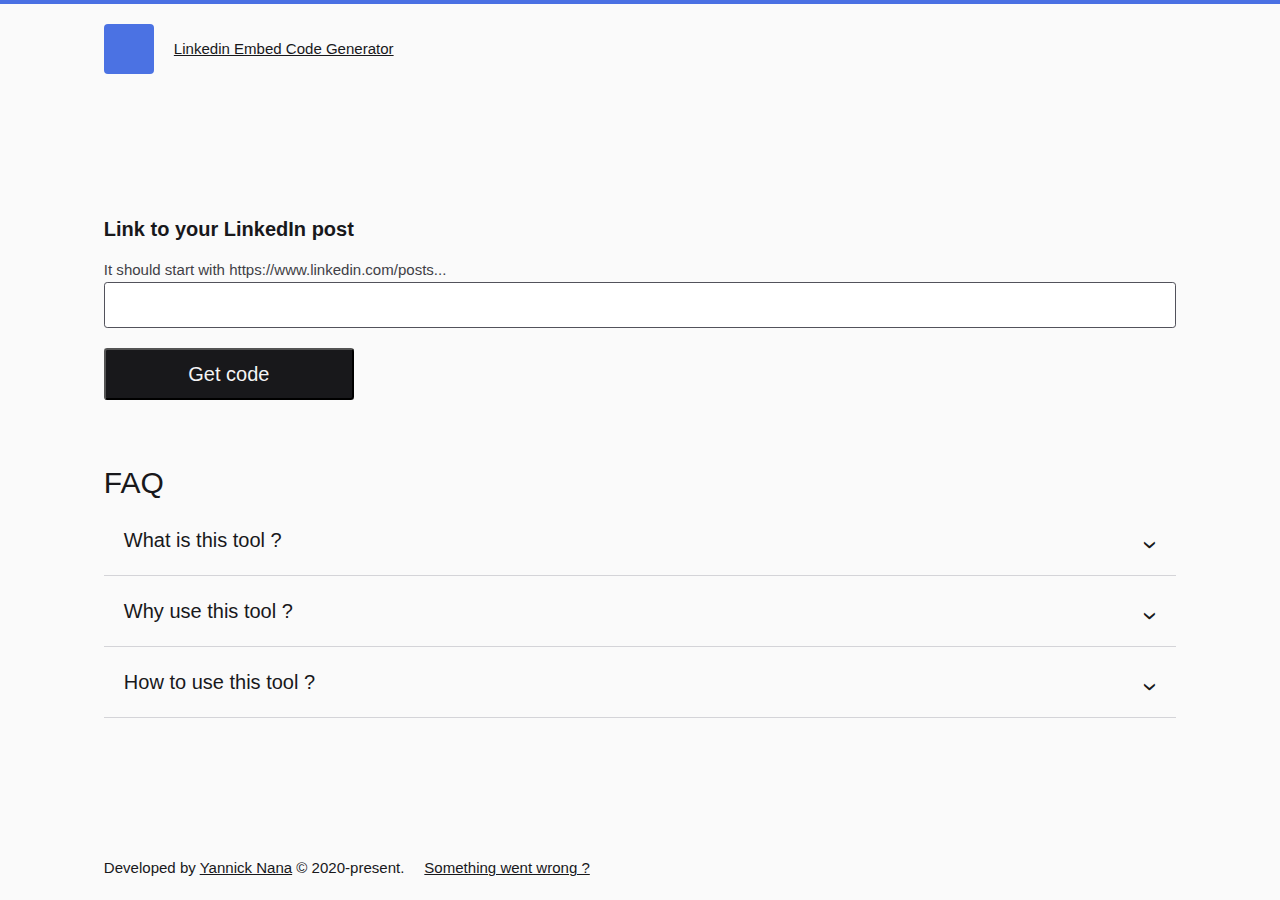
==== commit 1832885e: "fix - contact link" ====
--- a/index.html
+++ b/index.html
@@ -32,12 +32,12 @@
 
   <meta name="apple-mobile-web-app-capable" content="yes">
 
-
+  <script>navigator.serviceWorker.register("sw.js")</script>
 </head>
 
 <body data-layout="center cover" data-layout-props="noPad" style="--border-width: 0;">
   <header data-layout="box">
-    <a data-layout="cluster" href="/">
+    <a data-layout="cluster" href="/index.html">
       <svg width="50" height="50" viewBox="0 0 50 50" fill="none" xmlns="http://www.w3.org/2000/svg">
         <rect width="50" height="50" rx="4" fill="#4B72E3" />
       </svg>
@@ -52,8 +52,7 @@
           <b>Link to your LinkedIn post</b>
           <small data-field-hint>It should start with https://www.linkedin.com/posts... </small>
         </label>
-        <input data-field-input required="" id="url" name="url"
-          class="generator_input" type="url">
+        <input data-field-input required="" id="url" name="url" class="generator_input" type="url">
       </div>
       <button data-variant="primary" type="submit">Get code</button>
     </form>
@@ -68,8 +67,10 @@
         </details>
         <details>
           <summary>Why use this tool ? </summary>
-          <p>LinkedIn natively provides embed code snippets for some posts. This app comes into play whenever your posts do not have this feature.
-            From the link to your post, it generates an iFrame HTML code that you can use to embed your posts into your website. The source code is available on 
+          <p>LinkedIn natively provides embed code snippets for some posts. This app comes into play whenever your posts
+            do not have this feature.
+            From the link to your post, it generates an iFrame HTML code that you can use to embed your posts into your
+            website. The source code is available on
             <span>
               <a rel="noopener" alt="Github repo" target="_blank"
                 href="https://github.com/nelioyann/linkedIn-embed-generator">Github</a> if you are interested.
@@ -81,12 +82,13 @@
           <ol>
             <li>Navigate to the post you want to embed.</li>
             <li>Click the
-                <svg xmlns="http://www.w3.org/2000/svg" width="24" height="24" fill="currentColor" style="display: inline-block;">
-                  <title>Three dots icon</title>
-                  <path
-                    d="M14 12a2 2 0 1 1-2-2 2 2 0 0 1 2 2zM4 10a2 2 0 1 0 2 2 2 2 0 0 0-2-2zm16 0a2 2 0 1 0 2 2 2 2 0 0 0-2-2z" />
-                </svg>
-                <b>More</b>
+              <svg xmlns="http://www.w3.org/2000/svg" width="24" height="24" fill="currentColor"
+                style="display: inline-block;">
+                <title>Three dots icon</title>
+                <path
+                  d="M14 12a2 2 0 1 1-2-2 2 2 0 0 1 2 2zM4 10a2 2 0 1 0 2 2 2 2 0 0 0-2-2zm16 0a2 2 0 1 0 2 2 2 2 0 0 0-2-2z" />
+              </svg>
+              <b>More</b>
               icon in the top right corner of the post.
             </li>
             <li>If there is an <b>Embed this post</b> option you can use it. If not, click <b>Copy link to
@@ -112,7 +114,7 @@
             <h3>Generated code</h3>
             <p>Place this code wherever you want the post to appear on your page.</p>
             <div style="--space: 0.15rem;" class="code_container">
-              <pre  class="code">Empty</pre>
+              <pre class="code">Empty</pre>
             </div>
           </div>
           <div data-revealable="visible:false" style="--safe-height: 30rem;" class="preview_wrapper">
@@ -137,12 +139,11 @@
     </span>
 
     <span>
-      <a rel="noopener" target="_blank" href="https://yannicknana.fr/#contact/?utm_source=lecg">Report an
-        issue.</a>
+      <a rel="noopener" target="_blank" href="https://yannicknana.fr/#contact">  Something went wrong ?</a>
     </span>
   </footer>
-  <script defer src="dialog-polyfill.js"></script>
-  <script defer src="./script.js"></script>
+  <script defer src="./scripts/dialog-polyfill.js"></script>
+  <script defer src="./scripts/script.js"></script>
 </body>
 
 </html>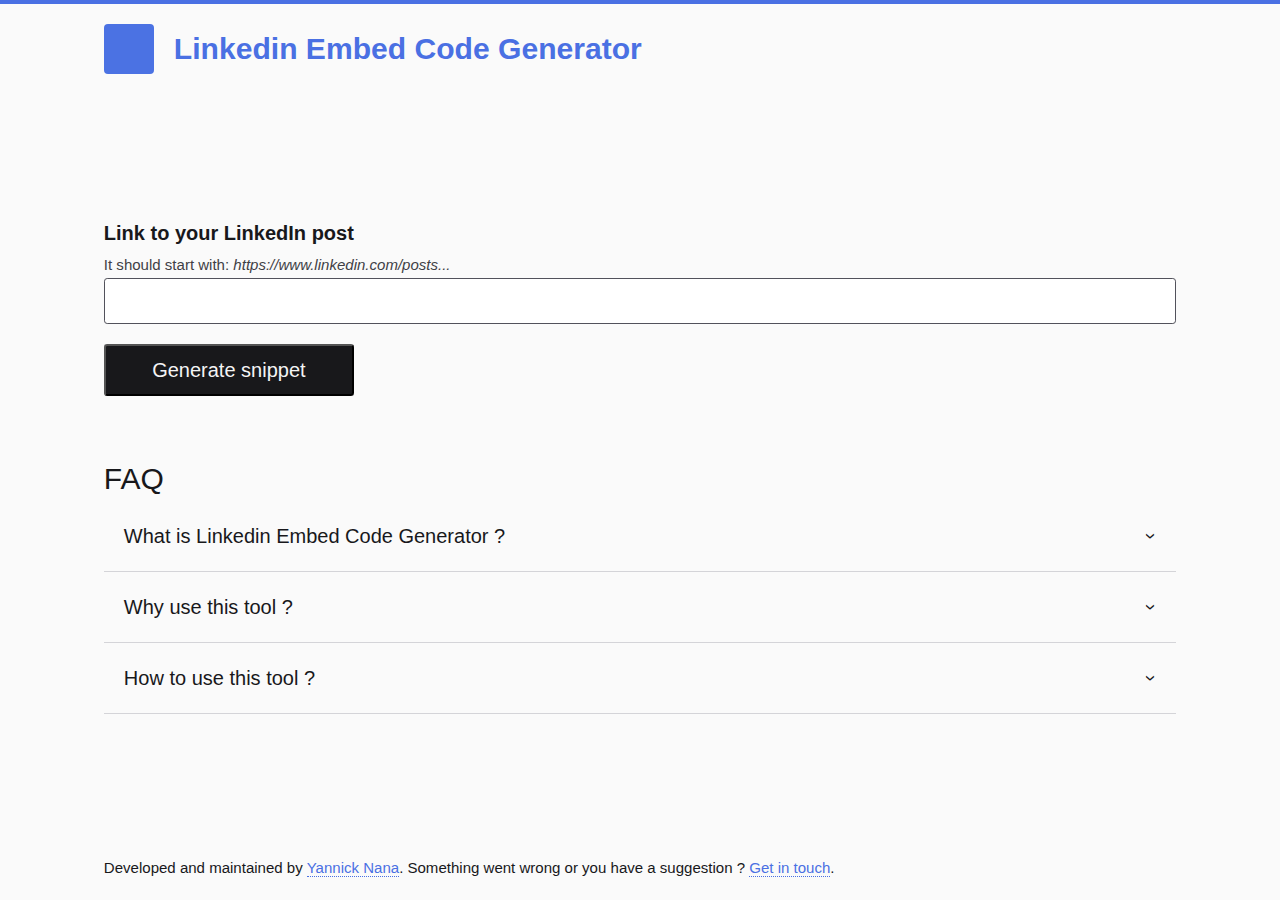
==== commit 52d7d44a: "refactor: ✨ improve content readability and code size" ====
--- a/index.html
+++ b/index.html
@@ -2,40 +2,39 @@
 <html lang="en">
 
 <head>
-  <meta charset="UTF-8">
-  <meta http-equiv="X-UA-Compatible" content="IE=edge">
-  <meta name="viewport" content="width=device-width, initial-scale=1.0">
+  <meta charset="UTF-8" />
+  <meta http-equiv="X-UA-Compatible" content="IE=edge" />
+  <meta name="viewport" content="width=device-width, initial-scale=1.0" />
   <title>LinkedIn Embed Generator</title>
-  <link rel="manifest" href="manifest.json">
+  <link rel="manifest" href="manifest.json" />
+  <meta name="application-name" content="LinkedIn Embed Generator">
   <meta name="description"
-    content="Linkedin Embed Generator is an application that allows you to generate an embed code for your Linkedin posts. To do this simply type in your post URL and the application will automatically generate the embed code.">
+    content="Linkedin Embed Generator is an application that allows you to generate an embed code for your Linkedin posts. To do this simply type in your post URL and the application will automatically generate the embed code." />
+  <meta property="og:image" content="https://linkedin-embed.netlify.app/images/thumbnail.png" />
+  <meta property="og:type" content="website" />
+  <meta property="og:url" content="https://linkedin-embed.netlify.app" />
+  <link rel="canonical" href="https://linkedin-embed.netlify.app" />
+  <meta property="og:title" content="LinkeIn Embed Generator" />
+  <meta property="og:description"
+    content="Linkedin Embed Generator is an application that allows you to generate an embed code for your Linkedin posts. To do this simply type in your post URL and the application will automatically generate the embed code." />
+  <!-- Twitter _ Image size: 1200x630 -->
+  <meta name="twitter:image" content="https://linkedin-embed.netlify.app/images/thumbnail.png" />
+  <meta name="twitter:card" content="summary_large_image" />
+  <meta name="twitter:site" content="@nelioyann" />
+  <meta name="twitter:creator" content="@nelioyann" />
+  <meta name="twitter:text:title" content="LinkeIn Embed Generator" />
+  <link rel="stylesheet" href="styles/style.css" />
+  <link rel="icon" type="image/png" sizes="196x196" href="images/icons/favicon-196.png" />
+  <meta name="theme-color" content="#4a70e3" />
+  <link rel="apple-touch-icon" href="images/icons/apple-icon-180.png" />
+  <meta name="apple-mobile-web-app-capable" content="yes" />
 
-
-
-  <meta property="og:image" content="https://linkedin-embed.netlify.app/images/thumbnail.png">
-  <meta property="og:type" content="website">
-  <meta property="og:url" content="https://linkedin-embed.netlify.app">
-  <meta property="og:title" content="LinkeIn Embed Generator">
-  <meta property="og:description"
-    content="Linkedin Embed Generator is an application that allows you to generate an embed code for your Linkedin posts. To do this simply type in your post URL and the application will automatically generate the embed code.">
-  <!-- Twitter _ Image size: 1200x630 -->
-  <meta name="twitter:image" content="https://linkedin-embed.netlify.app/images/thumbnail.png">
-  <meta name="twitter:card" content="summary_large_image">
-  <meta name="twitter:site" content="@nelioyann">
-  <meta name="twitter:creator" content="@nelioyann">
-  <meta name="twitter:text:title" content="LinkeIn Embed Generator">
-
-  <link rel="stylesheet" href="styles/style.css">
-  <link rel="icon" type="image/png" sizes="196x196" href="images/icons/favicon-196.png">
-
-  <link rel="apple-touch-icon" href="images/icons/apple-icon-180.png">
-
-  <meta name="apple-mobile-web-app-capable" content="yes">
-
-  <script>navigator.serviceWorker.register("sw.js")</script>
+  <script>
+    navigator.serviceWorker.register("sw.js");
+  </script>
 </head>
 
-<body data-layout="center cover" data-layout-props="noPad" style="--border-width: 0;">
+<body data-layout="center cover" data-layout-props="noPad" style="--border-width: 0">
   <header data-layout="box">
     <a data-layout="cluster" href="/index.html">
       <svg width="50" height="50" viewBox="0 0 50 50" fill="none" xmlns="http://www.w3.org/2000/svg">
@@ -43,47 +42,49 @@
       </svg>
       <h1>Linkedin Embed Code Generator</h1>
     </a>
-
   </header>
-  <main data-layout="stack box" data-layout-props="centered" style="--space: var(--space-2xl);">
-    <form class="generator" data-layout="stack" method="dialog" style="--space: var(--space-s);">
+  <main data-layout="stack box" data-layout-props="centered" style="--space: var(--space-2xl)">
+    <form class="generator" data-layout="stack" method="dialog" style="--space: var(--space-s)">
       <div data-field>
-        <label for="url" data-layout="stack" style="--space: var(--space-xs);">
+        <label for="url" data-layout="stack" style="--space: var(--space-xs)">
           <b>Link to your LinkedIn post</b>
-          <small data-field-hint>It should start with https://www.linkedin.com/posts... </small>
         </label>
-        <input data-field-input required="" id="url" name="url" class="generator_input" type="url">
+        <small data-field-hint>It should start with: <i>https://www.linkedin.com/posts...</i>
+        </small>
+        <input data-field-input required="true" id="url" name="url" class="generator_input" type="url" />
       </div>
-      <button data-variant="primary" type="submit">Get code</button>
+      <button data-variant="primary" type="submit">Generate snippet</button>
     </form>
     <div data-accordion>
       <h2>FAQ</h2>
       <div>
         <details>
-          <summary>
-            What is this tool ?
-          </summary>
-          <p>LinkedIn Embed Code Generator is a tool to make your Linkedin posts visible on your website.</p>
+          <summary>What is Linkedin Embed Code Generator ?</summary>
+          <p>
+            LinkedIn Embed Code Generator is a free tool that makes it
+            possible to embed Linkedin posts on your website.
+          </p>
         </details>
         <details>
-          <summary>Why use this tool ? </summary>
-          <p>LinkedIn natively provides embed code snippets for some posts. This app comes into play whenever your posts
-            do not have this feature.
-            From the link to your post, it generates an iFrame HTML code that you can use to embed your posts into your
-            website. The source code is available on
-            <span>
-              <a rel="noopener" alt="Github repo" target="_blank"
-                href="https://github.com/nelioyann/linkedIn-embed-generator">Github</a> if you are interested.
-            </span>
+          <summary>Why use this tool ?</summary>
+          <p>
+            LinkedIn provides embed code snippets for some posts. This app comes into play whenever yours do not have
+            this feature.
+            From the link to your post, we generates an iFrame HTML code that you can use to embed your posts into your
+            website.
+            The source code for this app is available on
+            <a alt="Github repository of this app" target="_blank"
+              href="https://github.com/nelioyann/linkedIn-embed-generator">Github</a>.
           </p>
         </details>
         <details>
           <summary>How to use this tool ?</summary>
           <ol>
-            <li>Navigate to the post you want to embed.</li>
-            <li>Click the
+            <li>Navigate to the post you want to embed on LinkedIn.</li>
+            <li>
+              Click the
               <svg xmlns="http://www.w3.org/2000/svg" width="24" height="24" fill="currentColor"
-                style="display: inline-block;">
+                style="display: inline-block">
                 <title>Three dots icon</title>
                 <path
                   d="M14 12a2 2 0 1 1-2-2 2 2 0 0 1 2 2zM4 10a2 2 0 1 0 2 2 2 2 0 0 0-2-2zm16 0a2 2 0 1 0 2 2 2 2 0 0 0-2-2z" />
@@ -91,18 +92,24 @@
               <b>More</b>
               icon in the top right corner of the post.
             </li>
-            <li>If there is an <b>Embed this post</b> option you can use it. If not, click <b>Copy link to
-                post.</b></li>
-            <li>You can then paste that link here to generate an embed code.</li>
+            <li>
+              If there is an <b>Embed this post</b> option you can use it. If
+              not, click <b>Copy link to post.</b>
+            </li>
+            <li>
+              You can then insert that link in the field above to generate an
+              embed code snippet.
+            </li>
           </ol>
         </details>
       </div>
     </div>
-
-
     <dialog id="dialog">
-      <form method="dialog" style="--min-height: 70vh; --border-width: 0rem; --space: var(--space-s);"
-        data-layout="cover stack" data-layout-props="noPad" class="generated hidden">
+      <form method="dialog" style="
+            --min-height: 70vh;
+            --border-width: 0rem;
+            --space: var(--space-s);
+          " data-layout="cover stack" data-layout-props="noPad" class="generated hidden">
         <header data-layout="box cluster" data-layout-props="invert">
           <h2>Embed this post</h2>
           <button class="box" type="submit">
@@ -112,35 +119,41 @@
         <article data-layout="box stack" data-layout-props="centered" class="code_wrapper">
           <div>
             <h3>Generated code</h3>
-            <p>Place this code wherever you want the post to appear on your page.</p>
-            <div style="--space: 0.15rem;" class="code_container">
+            <p>
+              Place this code wherever you want the post to appear on your
+              page.
+            </p>
+            <div style="--space: 0.15rem" class="code_container">
               <pre class="code">Empty</pre>
             </div>
           </div>
-          <div data-revealable="visible:false" style="--safe-height: 30rem;" class="preview_wrapper">
+          <div data-revealable="visible:false" style="--safe-height: 30rem" class="preview_wrapper">
             <h3>Preview</h3>
-            <small>To see the preview, you may need to turn off your ad blocker.</small>
-            <div style="--space: 0.15rem;" data-layout="box" class="preview">
-            </div>
+            <small>To see the preview, you may need to turn off your ad
+              blocker.</small>
+            <div style="--space: 0.15rem" data-layout="box" class="preview"></div>
           </div>
         </article>
         <footer data-layout="box cluster" data-layout-props="invert">
-          <button autofocus type="button" data-variant="primary" class="copier">Copy code</button>
+          <button autofocus type="button" data-variant="primary" class="copier">
+            Copy code
+          </button>
           <button type="button" class="previewer">Preview the result</button>
         </footer>
       </form>
     </dialog>
-
   </main>
-  <footer data-layout="cluster box">
-    <span>Developed by
-      <a rel="noopener" target="_blank" href="https://yannicknana.fr/?utm_source=lecg">Yannick Nana</a>
-      &copy; 2020-present.
-    </span>
-
-    <span>
-      <a rel="noopener" target="_blank" href="https://yannicknana.fr/#contact">  Something went wrong ?</a>
-    </span>
+  <footer data-layout="box">
+    <p>
+      <span itemscope itemtype="https://schema.org/Person">
+        Developed and maintained by
+        <a target="_blank" itemprop="url" href="https://yannicknana.fr">Yannick Nana</a>.
+      </span>
+      <span>
+        Something went wrong or you have a suggestion ?
+        <a target="_blank" href="https://yannicknana.fr/#contact">Get in touch</a>.
+      </span>
+    </p>
   </footer>
   <script defer src="./scripts/dialog-polyfill.js"></script>
   <script defer src="./scripts/script.js"></script>
--- a/styles/style.css
+++ b/styles/style.css
@@ -227,13 +227,11 @@
 =            Customizations            =
 =============================================*/
 :root {
-  --color-primary: hsl(225, 73%, 59%);
+  --color-primary: #4a70e3;
   --color-light: var(--gray-50);
   --color-dark: var(--gray-900);
-
   --color-text: var(--gray-600);
-  --color-heading: hsl(225deg, 15%, 15%);
-
+  --color-heading: #21232c;
   --color-muted: var(--gray-100);
   --color-muted-dark: var(--gray-200);
   --border-radius: 0.2rem;
@@ -242,6 +240,10 @@
 
   --bezier-snappy: cubic-bezier(0.25, 0.46, 0.45, 0.94);
   --bezier-swift: cubic-bezier(0.175, 0.885, 0.32, 1.275);
+
+  --font-sans-serif: -apple-system, BlinkMacSystemFont, avenir next, avenir, segoe ui, helvetica neue, helvetica, Cantarell, Ubuntu, roboto, noto, arial, sans-serif;
+  --font-serif: Iowan Old Style, Apple Garamond, Baskerville, Times New Roman, Droid Serif, Times, Source Serif Pro, serif, Apple Color Emoji, Segoe UI Emoji, Segoe UI Symbol;
+  --font-mono: Menlo, Consolas, Monaco, Liberation Mono, Lucida Console, monospace;
 }
 *,
 :after,
@@ -259,16 +261,25 @@
   padding-left: 0.5rem;
   padding-right: 0.5rem;
   outline: none;
-  border: 1px solid;
+  border: var(--border-thin) solid;
   border-color:  var(--gray-600);
+}
+a{
+  text-decoration: none;
+  color: var(--color-primary);
+}
+a:not(:focus){
+  border-bottom: var(--border-thin) dotted;
 }
 input:focus-visible{
   box-shadow: 0 0 0 0.2rem var(--color-focus-shadow);
-  border-color: 1px solid var(--color-focus);
-}
-header h1{
+  border-color: var(--border-thin) solid var(--color-focus);
+}
+header a{
+  --border-thin: 0;
   font-size: var(--step--1);
-  font-weight: 400;
+  font-weight: normal;
+  width: max-content;
 }
 small, footer {
   font-size: var(--step--1);
@@ -285,7 +296,6 @@
   cursor: pointer;
   padding-left: 1rem;
   padding-right: 1rem;
-  /* color: var(--color-dark); */
 
   /* transition-property: all; */
 }
@@ -309,21 +319,22 @@
 }
 :where(button, a):where(:not(:active)):focus-visible {
   outline-offset: 5px;
+  outline-color: var(--color-primary);
   /* box-shadow: 0 0 0 0.2rem var(--color-focus-shadow); */
 }
 body {
-  font-family: Verdana, Geneva, Tahoma, sans-serif;
+  font-family: var(--font-sans-serif);
   font-size: var(--step-0);
   background-color: var(--color-light);
 }
 h1 {
-  /* font-size: 1rem; */
   font-weight: 600;
 }
 h2 {
   font-weight: 400;
 }
 pre {
+  font-family: var(--font-mono);
   background: var(--gray-200);
   border: 1px solid var(--gray-500);
   border-radius: var(--border-radius);
@@ -453,7 +464,7 @@
   content: "\203A";
   position: absolute;
   right: var(--space-s);
-  font-size: var(--step-1);
+  /* font-size: var(--step-1); */
   transform-origin: center;
   transform: rotate(90deg);
   transition: transform 0.3s var(--bezier-snappy) 0.1s;
@@ -465,7 +476,8 @@
   padding-left: var(--space-l);
   padding-top: var(--space-xs);
   color: var(--gray-700);
-  font-size: var(--step--1);
+  /* font-size: var(--step--1); */
+  font-family: var(--font-serif);
 }
 details > summary::-webkit-details-marker,
 details > summary::marker {
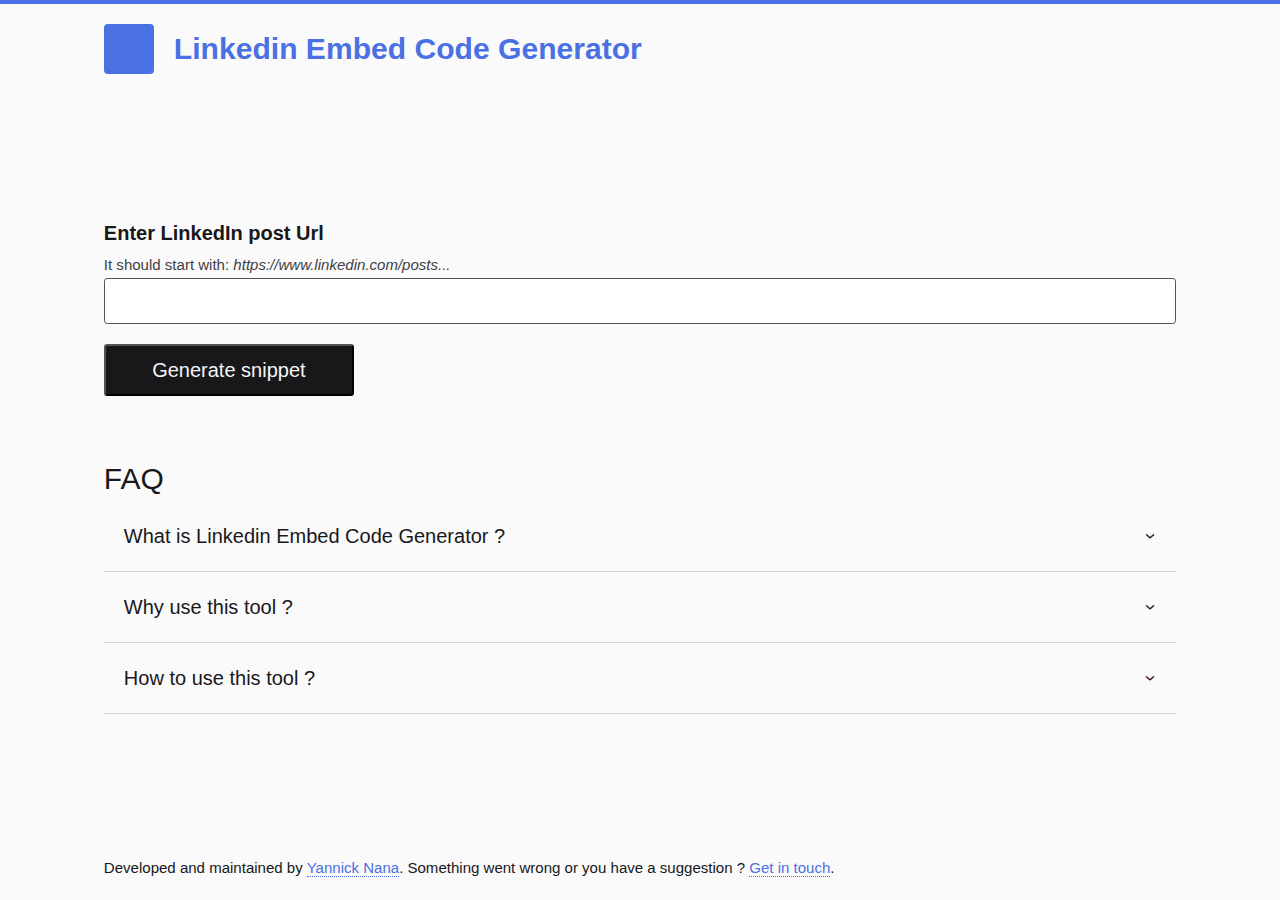
==== commit b35ee564: "feat: #3 👷 improve default styles" ====
--- a/index.html
+++ b/index.html
@@ -47,7 +47,7 @@
     <form class="generator" data-layout="stack" method="dialog" style="--space: var(--space-s)">
       <div data-field>
         <label for="url" data-layout="stack" style="--space: var(--space-xs)">
-          <b>Link to your LinkedIn post</b>
+          <b>Enter LinkedIn post Url</b>
         </label>
         <small data-field-hint>It should start with: <i>https://www.linkedin.com/posts...</i>
         </small>
@@ -120,11 +120,11 @@
           <div>
             <h3>Generated code</h3>
             <p>
-              Place this code wherever you want the post to appear on your
-              page.
+              Place this embed code wherever you want the post to appear on your
+              page between <code>&lt;body&gt;&lt;/body&gt;</code> tags.
             </p>
             <div style="--space: 0.15rem" class="code_container">
-              <pre class="code">Empty</pre>
+              <pre class="code">If you are seeing this, something went wrong. Please, verify that the entered Url is valid.</pre>
             </div>
           </div>
           <div data-revealable="visible:false" style="--safe-height: 30rem" class="preview_wrapper">
--- a/styles/style.css
+++ b/styles/style.css
@@ -139,7 +139,7 @@
   filter: invert(100%);
 }
 
-/*----------  Center Layout TODO:  ----------*/
+/*----------  Center Layout ----------*/
 
 [data-layout~="center"] {
   box-sizing: content-box;
@@ -179,7 +179,7 @@
   ); /*Defaulting to 1em to take advatange of the current font size */
 }
 
-/*----------  Cover Layout FIXME: move noPad  ----------*/
+/*----------  Cover Layout  ----------*/
 [data-layout~="cover"] {
   display: flex;
   flex-direction: column;
@@ -279,7 +279,7 @@
   --border-thin: 0;
   font-size: var(--step--1);
   font-weight: normal;
-  width: max-content;
+  width: fit-content;
 }
 small, footer {
   font-size: var(--step--1);
@@ -358,7 +358,7 @@
 
 /* Handle */
 ::-webkit-scrollbar-thumb {
-  background: var(--gray-900);
+  background: var(--color-primary);
   border-radius: 5px;
 }
 
@@ -428,15 +428,9 @@
   stroke-width: 3px;
   min-width: 0px;
 }
-
 .preview{
   overflow: auto;
   height: 20rem;
-}
-iframe {
-  min-height: var(--min-height, 20rem);
-  width: min(100%, 20rem);
-  /* pointer-events: none; */
 }
 
 @keyframes slide-in-down {
@@ -491,3 +485,18 @@
   cursor: pointer;
 }
 
+[data-code]{
+  --blue: #008;
+  --green: #080;
+  --red: #606;
+}
+[data-code="tag"]{
+  color: var(--blue);
+}
+[data-code="attr"]{
+  color: var(--red);
+}
+[data-code="value"]{
+  color: var(--green);
+}
+
